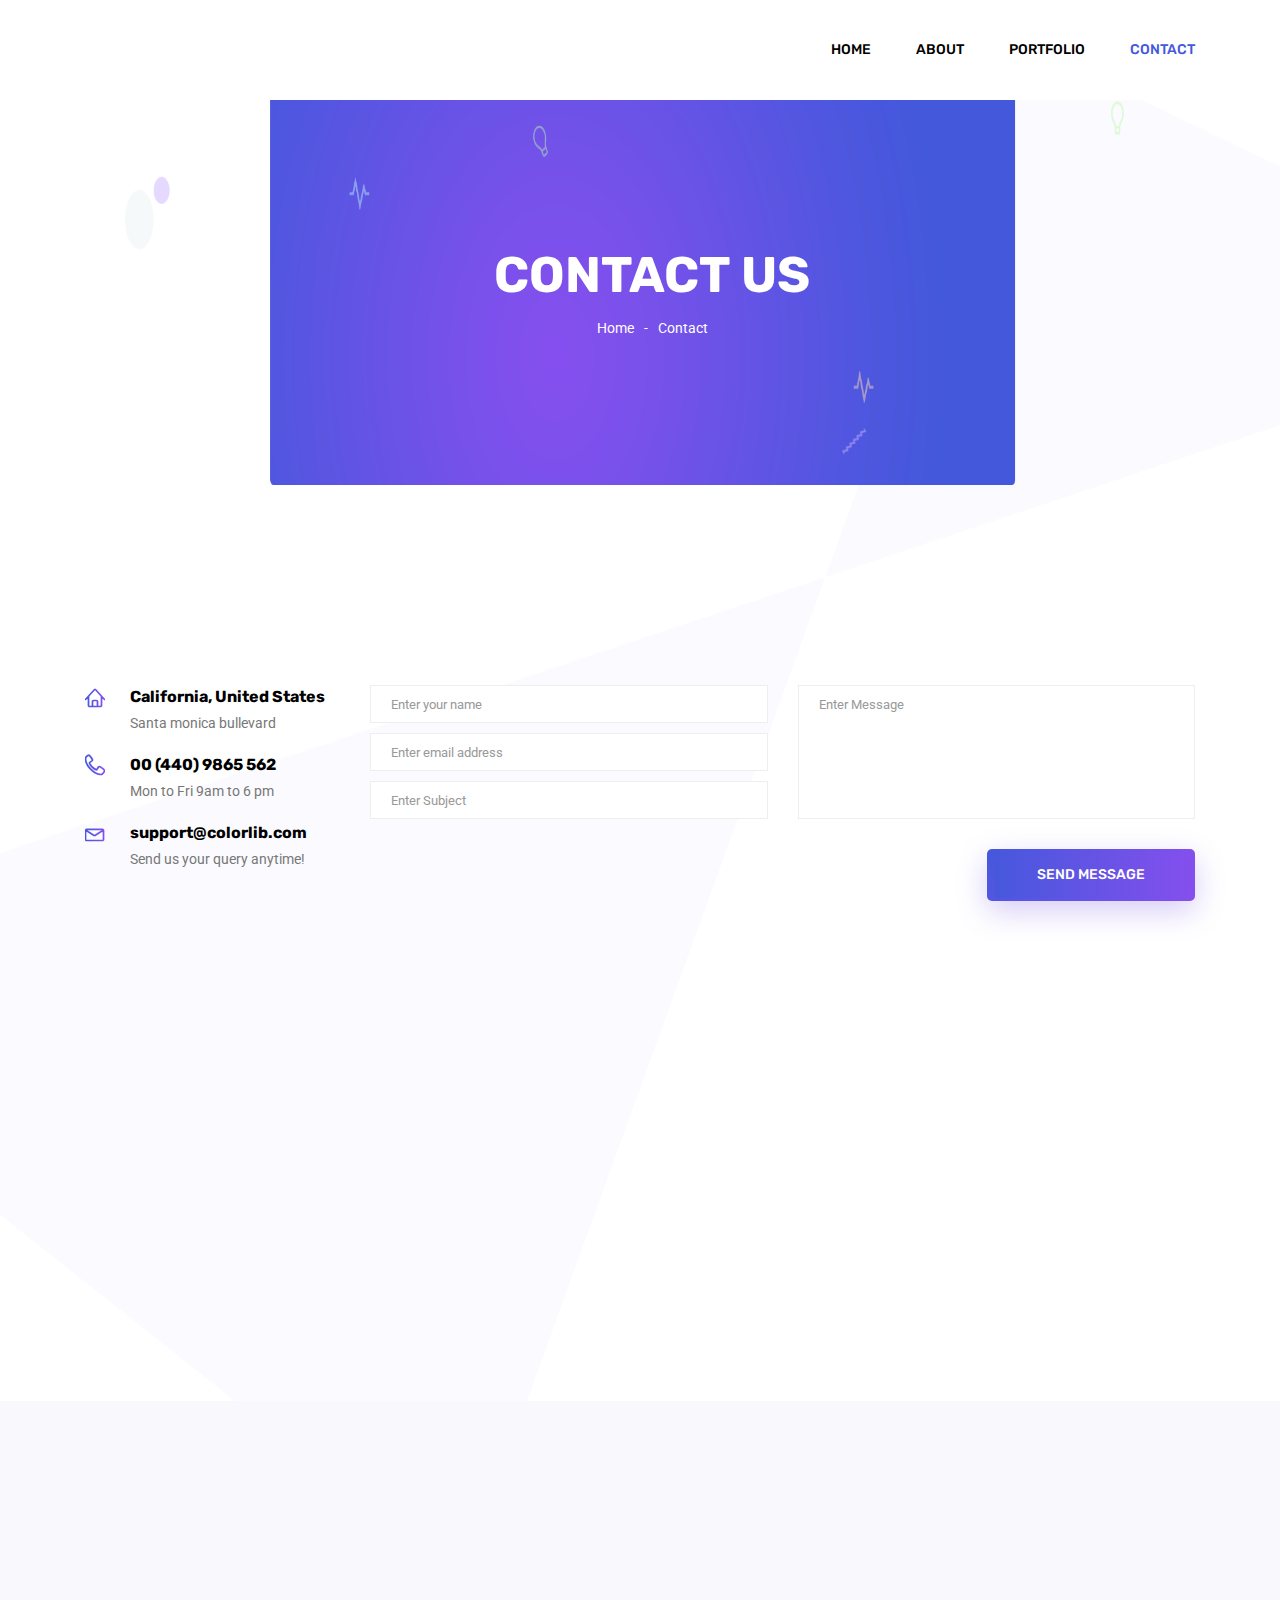
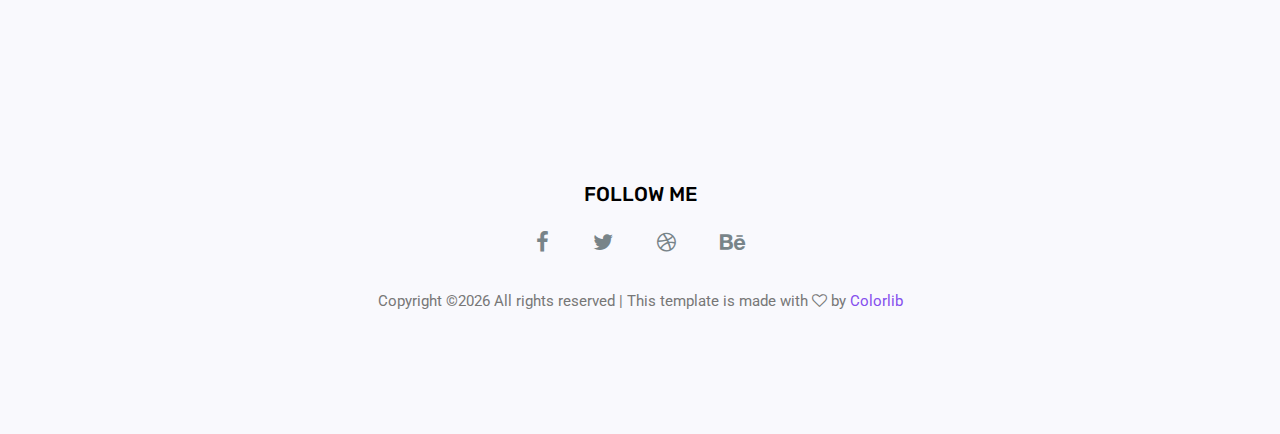
==== contact.html @ 3edf0ab4 "upgrade porto" ====
<!doctype html>
<html lang="en">

<head>
	<!-- Required meta tags -->
	<meta charset="utf-8">
	<meta name="viewport" content="width=device-width, initial-scale=1, shrink-to-fit=no">
	<link rel="icon" href="img/favicon.png" type="image/png">
	<title>Contact Us</title>
	<!-- Bootstrap CSS -->
	<link rel="stylesheet" href="css/bootstrap.css">
	<link rel="stylesheet" href="vendors/linericon/style.css">
	<link rel="stylesheet" href="css/font-awesome.min.css">
	<link rel="stylesheet" href="vendors/owl-carousel/owl.carousel.min.css">
	<link rel="stylesheet" href="css/magnific-popup.css">
	<link rel="stylesheet" href="vendors/nice-select/css/nice-select.css">
	<!-- main css -->
	<link rel="stylesheet" href="css/style.css">
</head>

<body>

	<!--================ Start Header Area =================-->
	<header class="header_area">
		<div class="main_menu">
			<nav class="navbar navbar-expand-lg navbar-light">
				<div class="container">
					<!-- Brand and toggle get grouped for better mobile display -->
					<a class="navbar-brand logo_h" href="index.html"><img src="img/logo.png" alt=""></a>
					<button class="navbar-toggler" type="button" data-toggle="collapse" data-target="#navbarSupportedContent"
					 aria-controls="navbarSupportedContent" aria-expanded="false" aria-label="Toggle navigation">
						<span class="icon-bar"></span>
						<span class="icon-bar"></span>
						<span class="icon-bar"></span>
					</button>
					<!-- Collect the nav links, forms, and other content for toggling -->
					<div class="collapse navbar-collapse offset" id="navbarSupportedContent">
						<ul class="nav navbar-nav menu_nav justify-content-end">
							<li class="nav-item"><a class="nav-link" href="index.html">Home</a></li>
							<li class="nav-item"><a class="nav-link" href="about.html">About</a></li>
							<li class="nav-item"><a class="nav-link" href="portfolio.html">Portfolio</a></li>
				
							<li class="nav-item active"><a class="nav-link" href="contact.html">Contact</a></li>
						</ul>
					</div>
				</div>
			</nav>
		</div>
	</header>
	<!--================ End Header Area =================-->

    <!--================ Start Banner Area =================-->
    <section class="banner_area">
        <div class="banner_inner d-flex align-items-center">
            <div class="container">
                <div class="banner_content text-center">
                    <h2>Contact Us</h2>
                    <div class="page_link">
                        <a href="index.html">Home</a>
                        <a href="contact.html">Contact</a>
                    </div>
                </div>
            </div>
        </div>
    </section>
    <!--================ End Banner Area =================-->
    
    <!--================Contact Area =================-->
    <section class="contact_area section_gap">
        <div class="container">
            <div class="row">
                <div class="col-lg-3">
                    <div class="contact_info">
                        <div class="info_item">
                            <i class="lnr lnr-home"></i>
                            <h6>California, United States</h6>
                            <p>Santa monica bullevard</p>
                        </div>
                        <div class="info_item">
                            <i class="lnr lnr-phone-handset"></i>
                            <h6><a href="#">00 (440) 9865 562</a></h6>
                            <p>Mon to Fri 9am to 6 pm</p>
                        </div>
                        <div class="info_item">
                            <i class="lnr lnr-envelope"></i>
                            <h6><a href="#">support@colorlib.com</a></h6>
                            <p>Send us your query anytime!</p>
                        </div>
                    </div>
                </div>
                <div class="col-lg-9">
                    <form class="row contact_form" action="contact_process.php" method="post" id="contactForm" novalidate="novalidate">
                        <div class="col-md-6">
                            <div class="form-group">
                                <input type="text" class="form-control" id="name" name="name" placeholder="Enter your name">
                            </div>
                            <div class="form-group">
                                <input type="email" class="form-control" id="email" name="email" placeholder="Enter email address">
                            </div>
                            <div class="form-group">
                                <input type="text" class="form-control" id="subject" name="subject" placeholder="Enter Subject">
                            </div>
                        </div>
                        <div class="col-md-6">
                            <div class="form-group">
                                <textarea class="form-control" name="message" id="message" rows="1" placeholder="Enter Message"></textarea>
                            </div>
                        </div>
                        <div class="col-md-12 text-right">
                            <button type="submit" value="submit" class="primary_btn">
                                <span>Send Message</span>
                            </button>
                        </div>
                    </form>
                </div>
            </div>
            <div id="mapBox" class="mapBox" 
                data-lat="40.701083" 
                data-lon="-74.1522848" 
                data-zoom="13" 
                data-info="PO Box CT16122 Collins Street West, Victoria 8007, Australia."
                data-mlat="40.701083"
                data-mlon="-74.1522848">
            </div>
        </div>
    </section>
    <!--================Contact Area =================-->
        
        <!--================Footer Area =================-->
	<footer class="footer_area">
        <div class="container">
            <div class="row justify-content-center">
                <div class="col-lg-12">
                    <div class="footer_top flex-column">
                        <div class="footer_logo">
                            <a href="#">
                                <img src="img/logo.png" alt="">
                            </a>
                            <h4>Follow Me</h4>
                        </div>
                        <div class="footer_social">
                            <a href="#"><i class="fa fa-facebook"></i></a>
                            <a href="#"><i class="fa fa-twitter"></i></a>
                            <a href="#"><i class="fa fa-dribbble"></i></a>
                            <a href="#"><i class="fa fa-behance"></i></a>
                        </div>
                    </div>
                </div>
            </div>
            <div class="row footer_bottom justify-content-center">
                <p class="col-lg-8 col-sm-12 footer-text">
                    <!-- Link back to Colorlib can't be removed. Template is licensed under CC BY 3.0. -->
Copyright &copy;<script>document.write(new Date().getFullYear());</script> All rights reserved | This template is made with <i class="fa fa-heart-o" aria-hidden="true"></i> by <a href="https://colorlib.com" target="_blank">Colorlib</a>
<!-- Link back to Colorlib can't be removed. Template is licensed under CC BY 3.0. --></p>
            </div>
        </div>
    </footer>
    <!--================End Footer Area =================-->
    
    <!-- Optional JavaScript -->
    <!-- jQuery first, then Popper.js, then Bootstrap JS -->
    <script src="js/jquery-3.2.1.min.js"></script>
    <script src="js/popper.js"></script>
    <script src="js/bootstrap.min.js"></script>
    <script src="js/stellar.js"></script>
    <script src="js/jquery.magnific-popup.min.js"></script>
    <script src="vendors/nice-select/js/jquery.nice-select.min.js"></script>
    <script src="vendors/isotope/imagesloaded.pkgd.min.js"></script>
    <script src="vendors/isotope/isotope-min.js"></script>
    <script src="vendors/owl-carousel/owl.carousel.min.js"></script>
    <script src="js/jquery.ajaxchimp.min.js"></script>
    <script src="js/mail-script.js"></script>
    <!--gmaps Js-->
    <script src="https://maps.googleapis.com/maps/api/js?key=AIzaSyCjCGmQ0Uq4exrzdcL6rvxywDDOvfAu6eE"></script>
    <script src="js/gmaps.min.js"></script>
    <script src="js/theme.js"></script>
</body>

</html>
---- vendors/linericon/style.css ----
@font-face {
	font-family: 'Linearicons-Free';
	src:url('fonts/Linearicons-Free.eot?w118d');
	src:url('fonts/Linearicons-Free.eot?#iefixw118d') format('embedded-opentype'),
		url('fonts/Linearicons-Free.woff2?w118d') format('woff2'),
		url('fonts/Linearicons-Free.woff?w118d') format('woff'),
		url('fonts/Linearicons-Free.ttf?w118d') format('truetype'),
		url('fonts/Linearicons-Free.svg?w118d#Linearicons-Free') format('svg');
	font-weight: normal;
	font-style: normal;
}

.lnr {
	font-family: 'Linearicons-Free';
	speak: none;
	font-style: normal;
	font-weight: normal;
	font-variant: normal;
	text-transform: none;
	line-height: 1;

	/* Better Font Rendering =========== */
	-webkit-font-smoothing: antialiased;
	-moz-osx-font-smoothing: grayscale;
}

.lnr-home:before {
	content: "\e800";
}
.lnr-apartment:before {
	content: "\e801";
}
.lnr-pencil:before {
	content: "\e802";
}
.lnr-magic-wand:before {
	content: "\e803";
}
.lnr-drop:before {
	content: "\e804";
}
.lnr-lighter:before {
	content: "\e805";
}
.lnr-poop:before {
	content: "\e806";
}
.lnr-sun:before {
	content: "\e807";
}
.lnr-moon:before {
	content: "\e808";
}
.lnr-cloud:before {
	content: "\e809";
}
.lnr-cloud-upload:before {
	content: "\e80a";
}
.lnr-cloud-download:before {
	content: "\e80b";
}
.lnr-cloud-sync:before {
	content: "\e80c";
}
.lnr-cloud-check:before {
	content: "\e80d";
}
.lnr-database:before {
	content: "\e80e";
}
.lnr-lock:before {
	content: "\e80f";
}
.lnr-cog:before {
	content: "\e810";
}
.lnr-trash:before {
	content: "\e811";
}
.lnr-dice:before {
	content: "\e812";
}
.lnr-heart:before {
	content: "\e813";
}
.lnr-star:before {
	content: "\e814";
}
.lnr-star-half:before {
	content: "\e815";
}
.lnr-star-empty:before {
	content: "\e816";
}
.lnr-flag:before {
	content: "\e817";
}
.lnr-envelope:before {
	content: "\e818";
}
.lnr-paperclip:before {
	content: "\e819";
}
.lnr-inbox:before {
	content: "\e81a";
}
.lnr-eye:before {
	content: "\e81b";
}
.lnr-printer:before {
	content: "\e81c";
}
.lnr-file-empty:before {
	content: "\e81d";
}
.lnr-file-add:before {
	content: "\e81e";
}
.lnr-enter:before {
	content: "\e81f";
}
.lnr-exit:before {
	content: "\e820";
}
.lnr-graduation-hat:before {
	content: "\e821";
}
.lnr-license:before {
	content: "\e822";
}
.lnr-music-note:before {
	content: "\e823";
}
.lnr-film-play:before {
	content: "\e824";
}
.lnr-camera-video:before {
	content: "\e825";
}
.lnr-camera:before {
	content: "\e826";
}
.lnr-picture:before {
	content: "\e827";
}
.lnr-book:before {
	content: "\e828";
}
.lnr-bookmark:before {
	content: "\e829";
}
.lnr-user:before {
	content: "\e82a";
}
.lnr-users:before {
	content: "\e82b";
}
.lnr-shirt:before {
	content: "\e82c";
}
.lnr-store:before {
	content: "\e82d";
}
.lnr-cart:before {
	content: "\e82e";
}
.lnr-tag:before {
	content: "\e82f";
}
.lnr-phone-handset:before {
	content: "\e830";
}
.lnr-phone:before {
	content: "\e831";
}
.lnr-pushpin:before {
	content: "\e832";
}
.lnr-map-marker:before {
	content: "\e833";
}
.lnr-map:before {
	content: "\e834";
}
.lnr-location:before {
	content: "\e835";
}
.lnr-calendar-full:before {
	content: "\e836";
}
.lnr-keyboard:before {
	content: "\e837";
}
.lnr-spell-check:before {
	content: "\e838";
}
.lnr-screen:before {
	content: "\e839";
}
.lnr-smartphone:before {
	content: "\e83a";
}
.lnr-tablet:before {
	content: "\e83b";
}
.lnr-laptop:before {
	content: "\e83c";
}
.lnr-laptop-phone:before {
	content: "\e83d";
}
.lnr-power-switch:before {
	content: "\e83e";
}
.lnr-bubble:before {
	content: "\e83f";
}
.lnr-heart-pulse:before {
	content: "\e840";
}
.lnr-construction:before {
	content: "\e841";
}
.lnr-pie-chart:before {
	content: "\e842";
}
.lnr-chart-bars:before {
	content: "\e843";
}
.lnr-gift:before {
	content: "\e844";
}
.lnr-diamond:before {
	content: "\e845";
}
.lnr-linearicons:before {
	content: "\e846";
}
.lnr-dinner:before {
	content: "\e847";
}
.lnr-coffee-cup:before {
	content: "\e848";
}
.lnr-leaf:before {
	content: "\e849";
}
.lnr-paw:before {
	content: "\e84a";
}
.lnr-rocket:before {
	content: "\e84b";
}
.lnr-briefcase:before {
	content: "\e84c";
}
.lnr-bus:before {
	content: "\e84d";
}
.lnr-car:before {
	content: "\e84e";
}
.lnr-train:before {
	content: "\e84f";
}
.lnr-bicycle:before {
	content: "\e850";
}
.lnr-wheelchair:before {
	content: "\e851";
}
.lnr-select:before {
	content: "\e852";
}
.lnr-earth:before {
	content: "\e853";
}
.lnr-smile:before {
	content: "\e854";
}
.lnr-sad:before {
	content: "\e855";
}
.lnr-neutral:before {
	content: "\e856";
}
.lnr-mustache:before {
	content: "\e857";
}
.lnr-alarm:before {
	content: "\e858";
}
.lnr-bullhorn:before {
	content: "\e859";
}
.lnr-volume-high:before {
	content: "\e85a";
}
.lnr-volume-medium:before {
	content: "\e85b";
}
.lnr-volume-low:before {
	content: "\e85c";
}
.lnr-volume:before {
	content: "\e85d";
}
.lnr-mic:before {
	content: "\e85e";
}
.lnr-hourglass:before {
	content: "\e85f";
}
.lnr-undo:before {
	content: "\e860";
}
.lnr-redo:before {
	content: "\e861";
}
.lnr-sync:before {
	content: "\e862";
}
.lnr-history:before {
	content: "\e863";
}
.lnr-clock:before {
	content: "\e864";
}
.lnr-download:before {
	content: "\e865";
}
.lnr-upload:before {
	content: "\e866";
}
.lnr-enter-down:before {
	content: "\e867";
}
.lnr-exit-up:before {
	content: "\e868";
}
.lnr-bug:before {
	content: "\e869";
}
.lnr-code:before {
	content: "\e86a";
}
.lnr-link:before {
	content: "\e86b";
}
.lnr-unlink:before {
	content: "\e86c";
}
.lnr-thumbs-up:before {
	content: "\e86d";
}
.lnr-thumbs-down:before {
	content: "\e86e";
}
.lnr-magnifier:before {
	content: "\e86f";
}
.lnr-cross:before {
	content: "\e870";
}
.lnr-menu:before {
	content: "\e871";
}
.lnr-list:before {
	content: "\e872";
}
.lnr-chevron-up:before {
	content: "\e873";
}
.lnr-chevron-down:before {
	content: "\e874";
}
.lnr-chevron-left:before {
	content: "\e875";
}
.lnr-chevron-right:before {
	content: "\e876";
}
.lnr-arrow-up:before {
	content: "\e877";
}
.lnr-arrow-down:before {
	content: "\e878";
}
.lnr-arrow-left:before {
	content: "\e879";
}
.lnr-arrow-right:before {
	content: "\e87a";
}
.lnr-move:before {
	content: "\e87b";
}
.lnr-warning:before {
	content: "\e87c";
}
.lnr-question-circle:before {
	content: "\e87d";
}
.lnr-menu-circle:before {
	content: "\e87e";
}
.lnr-checkmark-circle:before {
	content: "\e87f";
}
.lnr-cross-circle:before {
	content: "\e880";
}
.lnr-plus-circle:before {
	content: "\e881";
}
.lnr-circle-minus:before {
	content: "\e882";
}
.lnr-arrow-up-circle:before {
	content: "\e883";
}
.lnr-arrow-down-circle:before {
	content: "\e884";
}
.lnr-arrow-left-circle:before {
	content: "\e885";
}
.lnr-arrow-right-circle:before {
	content: "\e886";
}
.lnr-chevron-up-circle:before {
	content: "\e887";
}
.lnr-chevron-down-circle:before {
	content: "\e888";
}
.lnr-chevron-left-circle:before {
	content: "\e889";
}
.lnr-chevron-right-circle:before {
	content: "\e88a";
}
.lnr-crop:before {
	content: "\e88b";
}
.lnr-frame-expand:before {
	content: "\e88c";
}
.lnr-frame-contract:before {
	content: "\e88d";
}
.lnr-layers:before {
	content: "\e88e";
}
.lnr-funnel:before {
	content: "\e88f";
}
.lnr-text-format:before {
	content: "\e890";
}
.lnr-text-format-remove:before {
	content: "\e891";
}
.lnr-text-size:before {
	content: "\e892";
}
.lnr-bold:before {
	content: "\e893";
}
.lnr-italic:before {
	content: "\e894";
}
.lnr-underline:before {
	content: "\e895";
}
.lnr-strikethrough:before {
	content: "\e896";
}
.lnr-highlight:before {
	content: "\e897";
}
.lnr-text-align-left:before {
	content: "\e898";
}
.lnr-text-align-center:before {
	content: "\e899";
}
.lnr-text-align-right:before {
	content: "\e89a";
}
.lnr-text-align-justify:before {
	content: "\e89b";
}
.lnr-line-spacing:before {
	content: "\e89c";
}
.lnr-indent-increase:before {
	content: "\e89d";
}
.lnr-indent-decrease:before {
	content: "\e89e";
}
.lnr-pilcrow:before {
	content: "\e89f";
}
.lnr-direction-ltr:before {
	content: "\e8a0";
}
.lnr-direction-rtl:before {
	content: "\e8a1";
}
.lnr-page-break:before {
	content: "\e8a2";
}
.lnr-sort-alpha-asc:before {
	content: "\e8a3";
}
.lnr-sort-amount-asc:before {
	content: "\e8a4";
}
.lnr-hand:before {
	content: "\e8a5";
}
.lnr-pointer-up:before {
	content: "\e8a6";
}
.lnr-pointer-right:before {
	content: "\e8a7";
}
.lnr-pointer-down:before {
	content: "\e8a8";
}
.lnr-pointer-left:before {
	content: "\e8a9";
}
---- vendors/nice-select/css/nice-select.css ----
.nice-select {
  -webkit-tap-highlight-color: transparent;
  background-color: #fff;
  border-radius: 5px;
  border: solid 1px #e8e8e8;
  box-sizing: border-box;
  clear: both;
  cursor: pointer;
  display: block;
  float: left;
  font-family: inherit;
  font-size: 14px;
  font-weight: normal;
  height: 42px;
  line-height: 40px;
  outline: none;
  padding-left: 18px;
  padding-right: 30px;
  position: relative;
  text-align: left !important;
  -webkit-transition: all 0.2s ease-in-out;
  transition: all 0.2s ease-in-out;
  -webkit-user-select: none;
     -moz-user-select: none;
      -ms-user-select: none;
          user-select: none;
  white-space: nowrap;
  width: auto; }
  .nice-select:hover {
    border-color: #dbdbdb; }
  .nice-select:active, .nice-select.open, .nice-select:focus {
    border-color: #999; }
  .nice-select:after {
    border-bottom: 2px solid #999;
    border-right: 2px solid #999;
    content: '';
    display: block;
    height: 5px;
    margin-top: -4px;
    pointer-events: none;
    position: absolute;
    right: 12px;
    top: 50%;
    -webkit-transform-origin: 66% 66%;
        -ms-transform-origin: 66% 66%;
            transform-origin: 66% 66%;
    -webkit-transform: rotate(45deg);
        -ms-transform: rotate(45deg);
            transform: rotate(45deg);
    -webkit-transition: all 0.15s ease-in-out;
    transition: all 0.15s ease-in-out;
    width: 5px; }
  .nice-select.open:after {
    -webkit-transform: rotate(-135deg);
        -ms-transform: rotate(-135deg);
            transform: rotate(-135deg); }
  .nice-select.open .list {
    opacity: 1;
    pointer-events: auto;
    -webkit-transform: scale(1) translateY(0);
        -ms-transform: scale(1) translateY(0);
            transform: scale(1) translateY(0); }
  .nice-select.disabled {
    border-color: #ededed;
    color: #999;
    pointer-events: none; }
    .nice-select.disabled:after {
      border-color: #cccccc; }
  .nice-select.wide {
    width: 100%; }
    .nice-select.wide .list {
      left: 0 !important;
      right: 0 !important; }
  .nice-select.right {
    float: right; }
    .nice-select.right .list {
      left: auto;
      right: 0; }
  .nice-select.small {
    font-size: 12px;
    height: 36px;
    line-height: 34px; }
    .nice-select.small:after {
      height: 4px;
      width: 4px; }
    .nice-select.small .option {
      line-height: 34px;
      min-height: 34px; }
  .nice-select .list {
    background-color: #fff;
    border-radius: 5px;
    box-shadow: 0 0 0 1px rgba(68, 68, 68, 0.11);
    box-sizing: border-box;
    margin-top: 4px;
    opacity: 0;
    overflow: hidden;
    padding: 0;
    pointer-events: none;
    position: absolute;
    top: 100%;
    left: 0;
    -webkit-transform-origin: 50% 0;
        -ms-transform-origin: 50% 0;
            transform-origin: 50% 0;
    -webkit-transform: scale(0.75) translateY(-21px);
        -ms-transform: scale(0.75) translateY(-21px);
            transform: scale(0.75) translateY(-21px);
    -webkit-transition: all 0.2s cubic-bezier(0.5, 0, 0, 1.25), opacity 0.15s ease-out;
    transition: all 0.2s cubic-bezier(0.5, 0, 0, 1.25), opacity 0.15s ease-out;
    z-index: 9; }
    .nice-select .list:hover .option:not(:hover) {
      background-color: transparent !important; }
  .nice-select .option {
    cursor: pointer;
    font-weight: 400;
    line-height: 40px;
    list-style: none;
    min-height: 40px;
    outline: none;
    padding-left: 18px;
    padding-right: 29px;
    text-align: left;
    -webkit-transition: all 0.2s;
    transition: all 0.2s; }
    .nice-select .option:hover, .nice-select .option.focus, .nice-select .option.selected.focus {
      background-color: #f6f6f6; }
    .nice-select .option.selected {
      font-weight: bold; }
    .nice-select .option.disabled {
      background-color: transparent;
      color: #999;
      cursor: default; }

.no-csspointerevents .nice-select .list {
  display: none; }

.no-csspointerevents .nice-select.open .list {
  display: block; }
---- css/style.css ----
/*----------------------------------------------------
@File: Default Styles
@Author: SPONDON IT

This file contains the styling for the actual theme, this
is the file you need to edit to change the look of the
theme.
---------------------------------------------------- */
/*=====================================================================
@Template Name: HostHub Construction 
@Developed By: Naim Lasker
Author E-mail: naimlasker@gmail.com

=====================================================================*/
/*----------------------------------------------------*/
/*font Variables*/
/*Color Variables*/
/*=================== fonts ====================*/
@import url("https://fonts.googleapis.com/css?family=Roboto:400,500|Rubik:500,700");
/*---------------------------------------------------- */
/*----------------------------------------------------*/
/* Medium Layout: 1280px */
/* Tablet Layout: 768px */
/* Mobile Layout: 320px */
/* Wide Mobile Layout: 480px */
/*---------------------------------------------------- */
/*----------------------------------------------------*/
body {
  line-height: 26px;
  font-size: 15px;
  font-family: "Roboto", sans-serif;
  font-weight: 400;
  color: #777777;
  background: url(../img/body-bg.png) no-repeat center; }

h1,
h2,
h3,
h4,
h5,
h6 {
  font-family: "Rubik", sans-serif;
  font-weight: 500;
  color: #000000; }

.list {
  list-style: none;
  margin: 0px;
  padding: 0px; }

a {
  text-decoration: none;
  transition: all 0.3s ease-in-out; }
  a:hover, a:focus {
    text-decoration: none;
    outline: none; }

button:focus {
  outline: none;
  box-shadow: none; }

.mt-25 {
  margin-top: 25px; }

.p0 {
  padding-left: 0px;
  padding-right: 0px; }

.white_bg {
  background: #fff !important; }

.mb-50 {
  margin-bottom: 50px; }

.ml-15 {
  margin-left: 15px; }

.ml-20 {
  margin-left: 20px; }

.mt-50 {
  margin-top: 50px; }

/*---------------------------------------------------- */
/*----------------------------------------------------*/
.section_gap {
  padding: 200px 0; }
  @media (max-width: 1199px) {
    .section_gap {
      padding: 80px 0; } }

.section_gap_top {
  padding-top: 200px; }
  @media (max-width: 1199px) {
    .section_gap_top {
      padding-top: 80px; } }

.section_gap_bottom {
  padding-bottom: 200px; }
  @media (max-width: 1199px) {
    .section_gap_bottom {
      padding-bottom: 80px; } }

/* Main Title Area css
============================================================================================ */
.main_title {
  text-align: center;
  margin-bottom: 100px; }
  @media (max-width: 1199px) {
    .main_title {
      margin-bottom: 50px; } }
  .main_title h2 {
    font-size: 36px;
    font-weight: 700;
    margin-bottom: 15px;
    line-height: 50px;
    text-transform: uppercase; }
    @media (max-width: 991px) {
      .main_title h2 br {
        display: none; } }
    @media (max-width: 767px) {
      .main_title h2 {
        font-size: 30px;
        line-height: 34px; } }
  .main_title p {
    margin-bottom: 0px; }
    @media (max-width: 991px) {
      .main_title p br {
        display: none; } }
  .main_title.white h2 {
    color: #fff; }
  .main_title.white p {
    color: #fff;
    opacity: .6; }

/* End Main Title Area css
============================================================================================ */
/* Start Gradient Area css
============================================================================================ */
.gradient-bg, .header_area .navbar .nav .nav-item.submenu ul .nav-item:hover .nav-link, .blog_right_sidebar .widget_title, .blog_right_sidebar .newsletter_widget .bbtns, .blog_right_sidebar .tag_cloud_widget ul li a:hover, .blog-pagination .page-item.active .page-link, .blog-pagination .page-link:hover, .comments-area .btn-reply:hover {
  background: -webkit-linear-gradient(90deg, #4458dc 0%, #854fee 100%);
  background: -moz-linear-gradient(90deg, #4458dc 0%, #854fee 100%);
  background: -o-linear-gradient(90deg, #4458dc 0%, #854fee 100%);
  background: linear-gradient(90deg, #4458dc 0%, #854fee 100%); }

.border-gradient {
  border-image: -webkit-linear-gradient(90deg, #4458dc 0%, #854fee 100%);
  border-image: -moz-linear-gradient(90deg, #4458dc 0%, #854fee 100%);
  border-image: -o-linear-gradient(90deg, #4458dc 0%, #854fee 100%);
  border-image: linear-gradient(90deg, #4458dc 0%, #854fee 100%); }

.gradient-bg2 {
  background: -webkit-linear-gradient(90deg, #4458dc 0%, #854fee 100%);
  background: -moz-linear-gradient(90deg, #4458dc 0%, #854fee 100%);
  background: -o-linear-gradient(90deg, #4458dc 0%, #854fee 100%);
  background: linear-gradient(90deg, #4458dc 0%, #854fee 100%); }

.gradient-color, .contact_info .info_item i {
  background: -webkit-linear-gradient(90deg, #4458dc 0%, #854fee 100%);
  background: -moz-linear-gradient(90deg, #4458dc 0%, #854fee 100%);
  background: -o-linear-gradient(90deg, #4458dc 0%, #854fee 100%);
  background: linear-gradient(90deg, #4458dc 0%, #854fee 100%);
  -webkit-background-clip: text;
  -webkit-text-fill-color: transparent; }

/* End Gradient Area css
============================================================================================ */
.primary_btn {
  display: inline-block;
  color: #fff;
  letter-spacing: 0px;
  font-family: "Rubik", sans-serif;
  font-weight: 500;
  font-size: 14px;
  line-height: 46px;
  outline: none !important;
  text-align: center;
  cursor: pointer;
  text-transform: uppercase;
  border-radius: 5px;
  background-origin: border-box;
  background-clip: content-box, border-box;
  background-image: linear-gradient(to right, #4458dc 0%, #854fee 100%), radial-gradient(circle at top left, #4458dc, #854fee);
  border: double 2px transparent;
  box-shadow: 0px 10px 30px rgba(118, 85, 225, 0.3); }
  .primary_btn span {
    padding: 0 42px; }
  .primary_btn.tr-bg {
    background-image: linear-gradient(#ffffff, #ffffff), radial-gradient(circle at top left, #4458dc, #854fee);
    border: 2px solid transparent;
    color: #222222;
    box-shadow: none; }
    .primary_btn.tr-bg:hover {
      background-image: linear-gradient(to right, #4458dc 0%, #854fee 100%), radial-gradient(circle at top left, #4458dc, #854fee);
      border: double 2px transparent;
      color: #ffffff;
      box-shadow: 0px 10px 30px rgba(118, 85, 225, 0.3); }
  .primary_btn:hover {
    background-image: linear-gradient(#ffffff, #ffffff), radial-gradient(circle at top left, #4458dc, #854fee);
    border: 2px solid #854fee;
    color: #222222;
    box-shadow: none;
    background-clip: border-box; }

.overlay {
  position: absolute;
  left: 0;
  top: 0;
  height: 100%;
  width: 100%; }

/*---------------------------------------------------- */
/*----------------------------------------------------*/
.header_area {
  position: absolute;
  width: 100%;
  z-index: 9999;
  background: #ffffff; }
  .header_area .menu_nav {
    width: 100%; }
  .header_area .navbar {
    background: transparent;
    padding: 0px;
    border: 0px;
    border-radius: 0px;
    width: 100%; }
    .header_area .navbar .nav .nav-item {
      margin-right: 45px; }
      .header_area .navbar .nav .nav-item .nav-link {
        font: 500 14px/100px "Rubik", sans-serif;
        text-transform: uppercase;
        color: #000000;
        padding: 0px;
        display: inline-block; }
        .header_area .navbar .nav .nav-item .nav-link:after {
          display: none; }
      .header_area .navbar .nav .nav-item:hover .nav-link, .header_area .navbar .nav .nav-item.active .nav-link {
        color: #4458dc; }
      .header_area .navbar .nav .nav-item.submenu {
        position: relative; }
        .header_area .navbar .nav .nav-item.submenu ul {
          border: none;
          padding: 0px;
          border-radius: 0px;
          box-shadow: none;
          margin: 0px;
          background: #fff; }
          @media (min-width: 992px) {
            .header_area .navbar .nav .nav-item.submenu ul {
              position: absolute;
              top: 120%;
              left: 0px;
              min-width: 200px;
              text-align: left;
              opacity: 0;
              transition: all 300ms ease-in;
              visibility: hidden;
              display: block;
              border: none;
              padding: 0px;
              border-radius: 0px;
              box-shadow: 0px 10px 30px 0px rgba(0, 0, 0, 0.1); } }
          .header_area .navbar .nav .nav-item.submenu ul:before {
            content: "";
            width: 0;
            height: 0;
            border-style: solid;
            border-width: 10px 10px 0 10px;
            border-color: #eeeeee transparent transparent transparent;
            position: absolute;
            right: 24px;
            top: 45px;
            z-index: 3;
            opacity: 0;
            transition: all 400ms linear; }
          .header_area .navbar .nav .nav-item.submenu ul .nav-item {
            display: block;
            float: none;
            margin-right: 0px;
            border-bottom: 1px solid #ededed;
            margin-left: 0px;
            transition: all 0.4s linear; }
            .header_area .navbar .nav .nav-item.submenu ul .nav-item .nav-link {
              line-height: 45px;
              color: #000000;
              padding: 0px 30px;
              transition: all 150ms linear;
              display: block;
              text-transform: capitalize;
              margin-right: 0px; }
            .header_area .navbar .nav .nav-item.submenu ul .nav-item:last-child {
              border-bottom: none; }
            .header_area .navbar .nav .nav-item.submenu ul .nav-item:hover .nav-link {
              color: #fff; }
        @media (min-width: 992px) {
          .header_area .navbar .nav .nav-item.submenu:hover ul {
            visibility: visible;
            opacity: 1;
            top: 100%; } }
        .header_area .navbar .nav .nav-item.submenu:hover ul .nav-item {
          margin-top: 0px; }
      .header_area .navbar .nav .nav-item:last-child {
        margin-right: 0px; }
  .header_area.navbar_fixed .main_menu {
    position: fixed;
    width: 100%;
    top: -70px;
    left: 0;
    right: 0;
    background: #ffffff;
    transform: translateY(70px);
    transition: transform 500ms ease, background 500ms ease;
    -webkit-transition: transform 500ms ease, background 500ms ease;
    box-shadow: 0px 3px 16px 0px rgba(0, 0, 0, 0.1); }
    .header_area.navbar_fixed .main_menu .navbar .nav .nav-item .nav-link {
      line-height: 70px; }
  @media (min-width: 992px) {
    .header_area.white_menu .navbar .navbar-brand img {
      display: none; }
      .header_area.white_menu .navbar .navbar-brand img + img {
        display: inline-block; } }
  @media (max-width: 991px) {
    .header_area.white_menu .navbar .navbar-brand img {
      display: inline-block; }
      .header_area.white_menu .navbar .navbar-brand img + img {
        display: none; } }
  .header_area.white_menu .navbar .nav .nav-item .nav-link {
    color: #fff; }
  .header_area.white_menu.navbar_fixed .main_menu .navbar .navbar-brand img {
    display: inline-block; }
    .header_area.white_menu.navbar_fixed .main_menu .navbar .navbar-brand img + img {
      display: none; }
  .header_area.white_menu.navbar_fixed .main_menu .navbar .nav .nav-item .nav-link {
    line-height: 70px;
    color: #000000; }

.owl-carousel.off {
  display: -ms-flexbox;
  display: flex; }

/*---------------------------------------------------- */
/*----------------------------------------------------*/
/* Home Banner Area css
============================================================================================ */
.home_banner_area {
  z-index: 1;
  background: url(../img/banner/home-banner.png) no-repeat top center;
  background-position: center;
  background-size: cover; }
  .home_banner_area .banner_inner {
    width: 100%; }
    .home_banner_area .banner_inner .home_right_img {
      padding-top: 197px; }
      @media (max-width: 1480px) {
        .home_banner_area .banner_inner .home_right_img img {
          max-width: 100%;
          height: auto; } }
      @media (max-width: 991px) {
        .home_banner_area .banner_inner .home_right_img {
          display: none; } }
    .home_banner_area .banner_inner .col-lg-7 {
      vertical-align: middle;
      align-self: center; }
    .home_banner_area .banner_inner .banner_content {
      text-align: left; }
      @media (max-width: 991px) {
        .home_banner_area .banner_inner .banner_content {
          margin-top: 150px; } }
      .home_banner_area .banner_inner .banner_content h3 {
        font-size: 40px;
        margin-bottom: 20px;
        position: relative; }
        .home_banner_area .banner_inner .banner_content h3:after {
          content: '';
          width: 410px;
          height: 2px;
          position: absolute;
          top: 50%;
          left: 23%;
          background: #000000; }
          @media (max-width: 575px) {
            .home_banner_area .banner_inner .banner_content h3:after {
              display: none; } }
      .home_banner_area .banner_inner .banner_content h1 {
        margin-top: 20px;
        font-size: 70px;
        line-height: 60px;
        margin-bottom: 25px; }
        @media (max-width: 1024px) {
          .home_banner_area .banner_inner .banner_content h1 {
            font-size: 60px; } }
        @media (max-width: 767px) {
          .home_banner_area .banner_inner .banner_content h1 {
            font-size: 50px; } }
      .home_banner_area .banner_inner .banner_content h5 {
        font-size: 24px;
        margin-bottom: 35px; }
      .home_banner_area .banner_inner .banner_content .primary_btn {
        margin-right: 20px; }

.banner_area {
  position: relative;
  z-index: 1;
  min-height: 485px; }
  @media (max-width: 1199px) {
    .banner_area {
      min-height: 350px; } }
  .banner_area .banner_inner {
    position: relative;
    overflow: hidden;
    width: 100%;
    min-height: 485px;
    background: url(../img/banner/common-banner.png) no-repeat right bottom;
    background-size: 90% 85%;
    width: 98%;
    z-index: 1; }
    @media (max-width: 1199px) {
      .banner_area .banner_inner {
        min-height: 350px; } }
    @media (max-width: 991px) {
      .banner_area .banner_inner {
        background: #854fee;
        width: 100%; } }
    .banner_area .banner_inner .banner_content {
      margin-left: 50px;
      margin-top: 100px; }
      @media (max-width: 991px) {
        .banner_area .banner_inner .banner_content {
          margin-left: 0px;
          margin-top: 50px; } }
      .banner_area .banner_inner .banner_content h2 {
        color: #fff;
        font-size: 50px;
        font-family: "Rubik", sans-serif;
        margin-bottom: 10px;
        text-transform: uppercase;
        font-weight: 700; }
        @media (max-width: 991px) {
          .banner_area .banner_inner .banner_content h2 {
            font-size: 30px; } }
      .banner_area .banner_inner .banner_content .page_link a {
        font-size: 14px;
        color: #fff;
        font-family: "Roboto", sans-serif;
        margin-right: 20px;
        position: relative; }
        .banner_area .banner_inner .banner_content .page_link a:before {
          content: "-";
          position: absolute;
          right: -14px;
          top: 50%;
          -webkit-transform: translateY(-50%);
          -moz-transform: translateY(-50%);
          -ms-transform: translateY(-50%);
          -o-transform: translateY(-50%);
          transform: translateY(-50%); }
        .banner_area .banner_inner .banner_content .page_link a:last-child {
          margin-right: 0px; }
          .banner_area .banner_inner .banner_content .page_link a:last-child:before {
            display: none; }

/* End Home Banner Area css
============================================================================================ */
/*---------------------------------------------------- */
/*----------------------------------------------------*/
/* Latest Blog Area css
============================================================================================ */
/* End Latest Blog Area css
============================================================================================ */
.blog_btn {
  border: 1px solid #eeeeee;
  background: #f9f9ff;
  padding: 0px 32px;
  font-size: 13px;
  font-weight: 500;
  font-family: "Roboto", sans-serif;
  color: #000000;
  line-height: 34px;
  display: inline-block; }
  .blog_btn:hover {
    background: #4458dc;
    border-color: #4458dc;
    color: #fff; }

.white_bg_btn {
  background: #fff;
  display: inline-block;
  color: #000000;
  line-height: 40px;
  padding: 0px 28px;
  font-size: 14px;
  font-family: "Roboto", sans-serif;
  font-weight: 500;
  text-transform: uppercase;
  -webkit-transition: all 0.4s ease 0s;
  -moz-transition: all 0.4s ease 0s;
  -o-transition: all 0.4s ease 0s;
  transition: all 0.4s ease 0s;
  border: none; }
  .white_bg_btn:hover {
    background: #4458dc;
    color: #fff; }

/* Causes Area css
============================================================================================ */
.causes_slider .owl-dots {
  text-align: center;
  margin-top: 80px; }
  .causes_slider .owl-dots .owl-dot {
    height: 14px;
    width: 14px;
    background: #eeeeee;
    display: inline-block;
    margin-right: 7px; }
    .causes_slider .owl-dots .owl-dot:last-child {
      margin-right: 0px; }
    .causes_slider .owl-dots .owl-dot.active {
      background: #4458dc; }

.causes_item {
  background: #fff; }
  .causes_item .causes_img {
    position: relative; }
    .causes_item .causes_img .c_parcent {
      position: absolute;
      bottom: 0px;
      width: 100%;
      left: 0px;
      height: 3px;
      background: rgba(255, 255, 255, 0.5); }
      .causes_item .causes_img .c_parcent span {
        width: 70%;
        height: 3px;
        background: #4458dc;
        position: absolute;
        left: 0px;
        bottom: 0px; }
        .causes_item .causes_img .c_parcent span:before {
          content: "75%";
          position: absolute;
          right: -10px;
          bottom: 0px;
          background: #4458dc;
          color: #fff;
          padding: 0px 5px; }
  .causes_item .causes_text {
    padding: 30px 35px 40px 30px; }
    .causes_item .causes_text h4 {
      color: #000000;
      font-family: "Roboto", sans-serif;
      font-size: 18px;
      font-weight: 600;
      margin-bottom: 15px;
      cursor: pointer; }
      .causes_item .causes_text h4:hover {
        color: #4458dc; }
    .causes_item .causes_text p {
      font-size: 14px;
      line-height: 24px;
      color: #777777;
      font-weight: 300;
      margin-bottom: 0px; }
  .causes_item .causes_bottom a {
    width: 50%;
    border: 1px solid #4458dc;
    text-align: center;
    float: left;
    line-height: 50px;
    background: #4458dc;
    color: #fff;
    font-family: "Roboto", sans-serif;
    font-size: 14px;
    font-weight: 500; }
    .causes_item .causes_bottom a + a {
      border-color: #eeeeee;
      background: #fff;
      font-size: 14px;
      color: #000000; }

/* End Causes Area css
============================================================================================ */
/*================= latest_blog_area css =============*/
.single-recent-blog-post {
  margin-bottom: 30px; }
  .single-recent-blog-post .thumb {
    overflow: hidden; }
    .single-recent-blog-post .thumb img {
      transition: all 0.7s linear; }
  .single-recent-blog-post .details {
    padding-top: 30px; }
    .single-recent-blog-post .details .sec_h4 {
      line-height: 24px;
      padding: 10px 0px 13px;
      transition: all 0.3s linear; }
      .single-recent-blog-post .details .sec_h4:hover {
        color: #777777; }
  .single-recent-blog-post .date {
    font-size: 14px;
    line-height: 24px;
    font-weight: 400; }
  .single-recent-blog-post:hover img {
    transform: scale(1.23) rotate(10deg); }

.tags .tag_btn {
  font-size: 12px;
  font-weight: 500;
  line-height: 20px;
  border: 1px solid #eeeeee;
  display: inline-block;
  padding: 1px 18px;
  text-align: center;
  color: #000000; }
  .tags .tag_btn:before {
    background: #4458dc; }
  .tags .tag_btn + .tag_btn {
    margin-left: 2px; }

/*========= blog_categorie_area css ===========*/
.blog_categorie_area {
  padding-bottom: 80px; }

.categories_post {
  position: relative;
  text-align: center;
  cursor: pointer; }
  .categories_post img {
    max-width: 100%; }
  .categories_post .categories_details {
    position: absolute;
    top: 20px;
    left: 20px;
    right: 20px;
    bottom: 20px;
    background: rgba(34, 34, 34, 0.8);
    color: #fff;
    transition: all 0.3s linear;
    display: flex;
    align-items: center;
    justify-content: center; }
    .categories_post .categories_details h5 {
      margin-bottom: 0px;
      font-size: 18px;
      line-height: 26px;
      text-transform: uppercase;
      color: #fff;
      position: relative; }
    .categories_post .categories_details p {
      font-weight: 300;
      font-size: 14px;
      line-height: 26px;
      margin-bottom: 0px;
      -webkit-transition: all 0.4s ease 0s;
      -moz-transition: all 0.4s ease 0s;
      -o-transition: all 0.4s ease 0s;
      transition: all 0.4s ease 0s; }
    .categories_post .categories_details .border_line {
      margin: 10px 0px;
      background: #fff;
      width: 100%;
      height: 1px; }
  .categories_post:hover .categories_details {
    background: rgba(68, 88, 220, 0.85); }

/*============ blog_left_sidebar css ==============*/
.blog_item {
  margin-bottom: 40px; }

.blog_info {
  padding-top: 30px; }
  .blog_info .post_tag {
    padding-bottom: 20px; }
    .blog_info .post_tag a {
      font: 300 14px/21px "Roboto", sans-serif;
      color: #000000; }
      .blog_info .post_tag a:hover {
        color: #777777; }
      .blog_info .post_tag a.active {
        color: #4458dc; }
  .blog_info .blog_meta li a {
    font: 300 14px/20px "Roboto", sans-serif;
    color: #777777;
    vertical-align: middle;
    padding-bottom: 12px;
    display: inline-block; }
    .blog_info .blog_meta li a i {
      color: #000000;
      font-size: 16px;
      font-weight: 600;
      padding-left: 15px;
      line-height: 20px;
      vertical-align: middle; }
    .blog_info .blog_meta li a:hover {
      color: #4458dc; }

.blog_post img {
  max-width: 100%; }
.blog_post .primary_btn {
  line-height: 38px; }

.blog_details {
  padding-top: 20px; }
  .blog_details h2 {
    font-size: 24px;
    line-height: 36px;
    color: #000000;
    font-weight: 600;
    transition: all 0.3s linear; }
    .blog_details h2:hover {
      color: #4458dc; }
  .blog_details p {
    margin-bottom: 26px; }

.view_btn {
  font-size: 14px;
  line-height: 36px;
  display: inline-block;
  color: #000000;
  font-weight: 500;
  padding: 0px 30px;
  background: #fff; }

.blog_right_sidebar {
  border: 1px solid #eeeeee;
  background: #fafaff;
  padding: 30px; }
  .blog_right_sidebar .widget_title {
    font-size: 18px;
    line-height: 25px;
    text-align: center;
    color: #fff;
    padding: 8px 0px;
    margin-bottom: 30px; }
  .blog_right_sidebar .search_widget .input-group .form-control {
    position: relative;
    font-size: 14px;
    line-height: 29px;
    width: 100%;
    font-weight: 300;
    color: #777777;
    padding-left: 20px;
    border-radius: 45px;
    z-index: 0;
    border: double 2px transparent;
    background-image: linear-gradient(white, white), radial-gradient(circle at top left, #4458dc, #854fee);
    background-image: -webkit-linear-gradient(white, white), -webkit-radial-gradient(circle at top left, #4458dc, #854fee);
    background-image: -moz-linear-gradient(white, white), -moz-radial-gradient(circle at top left, #4458dc, #854fee);
    background-image: -ms-linear-gradient(white, white), -ms-radial-gradient(circle at top left, #4458dc, #854fee);
    background-image: -o-linear-gradient(white, white), -o-radial-gradient(circle at top left, #4458dc, #854fee);
    background-origin: border-box;
    background-clip: content-box, border-box;
    padding: 0;
    text-indent: 20px; }
    .blog_right_sidebar .search_widget .input-group .form-control.placeholder {
      color: #777777;
      text-transform: uppercase;
      font-size: 12px; }
    .blog_right_sidebar .search_widget .input-group .form-control:-moz-placeholder {
      color: #777777;
      text-transform: uppercase;
      font-size: 12px; }
    .blog_right_sidebar .search_widget .input-group .form-control::-moz-placeholder {
      color: #777777;
      text-transform: uppercase;
      font-size: 12px; }
    .blog_right_sidebar .search_widget .input-group .form-control::-webkit-input-placeholder {
      color: #777777;
      text-transform: uppercase;
      font-size: 12px; }
    .blog_right_sidebar .search_widget .input-group .form-control:focus {
      box-shadow: none; }
  .blog_right_sidebar .search_widget .input-group .btn-default {
    position: absolute;
    right: 20px;
    background: transparent;
    border: 0px;
    box-shadow: none;
    font-size: 14px;
    color: #000000;
    font-weight: 600;
    padding: 0px;
    top: 50%;
    -webkit-transform: translateY(-50%);
    -moz-transform: translateY(-50%);
    -ms-transform: translateY(-50%);
    -o-transform: translateY(-50%);
    transform: translateY(-50%);
    z-index: 1; }
  .blog_right_sidebar .author_widget {
    text-align: center; }
    .blog_right_sidebar .author_widget h4 {
      font-size: 18px;
      line-height: 20px;
      color: #000000;
      margin-bottom: 5px;
      margin-top: 30px; }
    .blog_right_sidebar .author_widget p {
      margin-bottom: 0px; }
    .blog_right_sidebar .author_widget .social_icon {
      padding: 7px 0px 15px; }
      .blog_right_sidebar .author_widget .social_icon a {
        font-size: 14px;
        color: #000000;
        transition: all 0.2s linear; }
        .blog_right_sidebar .author_widget .social_icon a + a {
          margin-left: 20px; }
        .blog_right_sidebar .author_widget .social_icon a:hover {
          color: #4458dc; }
  .blog_right_sidebar .popular_post_widget .post_item .media-body {
    justify-content: center;
    align-self: center;
    padding-left: 20px; }
    .blog_right_sidebar .popular_post_widget .post_item .media-body h3 {
      font-size: 14px;
      line-height: 20px;
      color: #000000;
      margin-bottom: 4px;
      transition: all 0.3s linear; }
      .blog_right_sidebar .popular_post_widget .post_item .media-body h3:hover {
        color: #4458dc; }
    .blog_right_sidebar .popular_post_widget .post_item .media-body p {
      font-size: 12px;
      line-height: 21px;
      margin-bottom: 0px; }
  .blog_right_sidebar .popular_post_widget .post_item + .post_item {
    margin-top: 20px; }
  .blog_right_sidebar .post_category_widget .cat-list li {
    border-bottom: 2px dotted #eee;
    transition: all 0.3s ease 0s;
    padding-bottom: 12px; }
    .blog_right_sidebar .post_category_widget .cat-list li a {
      font-size: 14px;
      line-height: 20px;
      color: #777; }
      .blog_right_sidebar .post_category_widget .cat-list li a p {
        margin-bottom: 0px; }
    .blog_right_sidebar .post_category_widget .cat-list li + li {
      padding-top: 15px; }
    .blog_right_sidebar .post_category_widget .cat-list li:hover a {
      color: #4458dc; }
    .blog_right_sidebar .post_category_widget .cat-list li:hover {
      border-color: #4458dc; }
  .blog_right_sidebar .newsletter_widget {
    text-align: center; }
    .blog_right_sidebar .newsletter_widget .form-group {
      margin-bottom: 8px; }
    .blog_right_sidebar .newsletter_widget .input-group-prepend {
      margin-right: -1px; }
    .blog_right_sidebar .newsletter_widget .input-group-text {
      background: #fff;
      border-radius: 0px;
      vertical-align: top;
      font-size: 12px;
      line-height: 36px;
      padding: 0px 0px 0px 15px;
      border: 1px solid #eeeeee;
      border-right: 0px; }
    .blog_right_sidebar .newsletter_widget .form-control {
      font-size: 12px;
      line-height: 24px;
      color: #cccccc;
      border: 1px solid #eeeeee;
      border-left: 0px;
      border-radius: 0px; }
      .blog_right_sidebar .newsletter_widget .form-control.placeholder {
        color: #cccccc; }
      .blog_right_sidebar .newsletter_widget .form-control:-moz-placeholder {
        color: #cccccc; }
      .blog_right_sidebar .newsletter_widget .form-control::-moz-placeholder {
        color: #cccccc; }
      .blog_right_sidebar .newsletter_widget .form-control::-webkit-input-placeholder {
        color: #cccccc; }
      .blog_right_sidebar .newsletter_widget .form-control:focus {
        outline: none;
        box-shadow: none; }
    .blog_right_sidebar .newsletter_widget .bbtns {
      color: #fff;
      font-size: 12px;
      line-height: 38px;
      display: inline-block;
      font-weight: 500;
      padding: 0px 24px 0px 24px;
      border-radius: 0; }
    .blog_right_sidebar .newsletter_widget .text-bottom {
      font-size: 12px; }
  .blog_right_sidebar .tag_cloud_widget ul li {
    display: inline-block; }
    .blog_right_sidebar .tag_cloud_widget ul li a {
      display: inline-block;
      border: 1px solid #eee;
      background: #fff;
      padding: 0px 13px;
      margin-bottom: 8px;
      transition: all 0.3s ease 0s;
      color: #000000;
      font-size: 12px; }
      .blog_right_sidebar .tag_cloud_widget ul li a:hover {
        color: #fff; }
  .blog_right_sidebar .br {
    width: 100%;
    height: 1px;
    background: #eeeeee;
    margin: 30px 0px; }

.blog-pagination {
  padding-top: 25px;
  padding-bottom: 95px; }
  .blog-pagination .page-link {
    border-radius: 0; }
  .blog-pagination .page-item {
    border: none; }

.page-link {
  background: transparent;
  font-weight: 400; }

.blog-pagination .page-item.active .page-link {
  border-color: transparent;
  color: #fff; }

.blog-pagination .page-link {
  position: relative;
  display: block;
  padding: 0.5rem 0.75rem;
  margin-left: -1px;
  line-height: 1.25;
  color: #8a8a8a;
  border: none; }

.blog-pagination .page-link .lnr {
  font-weight: 600; }

.blog-pagination .page-item:last-child .page-link,
.blog-pagination .page-item:first-child .page-link {
  border-radius: 0; }

.blog-pagination .page-link:hover {
  color: #fff;
  text-decoration: none;
  border-color: #eee; }

/*============ Start Blog Single Styles  =============*/
.single-post-area .social-links {
  padding-top: 10px; }
  .single-post-area .social-links li {
    display: inline-block;
    margin-bottom: 10px; }
    .single-post-area .social-links li a {
      color: #cccccc;
      padding: 7px;
      font-size: 14px;
      transition: all 0.2s linear; }
      .single-post-area .social-links li a:hover {
        color: #4458dc; }
.single-post-area .blog_details {
  padding-top: 26px; }
  .single-post-area .blog_details p {
    margin-bottom: 10px; }
.single-post-area .quotes {
  margin-top: 20px;
  margin-bottom: 30px;
  padding: 24px 35px 24px 30px;
  background-color: white;
  box-shadow: -20.84px 21.58px 30px 0px rgba(176, 176, 176, 0.1);
  font-size: 14px;
  line-height: 24px;
  color: #777;
  font-style: italic; }
.single-post-area .arrow {
  position: absolute; }
  .single-post-area .arrow .lnr {
    font-size: 20px;
    font-weight: 600; }
.single-post-area .thumb .overlay-bg {
  background: rgba(0, 0, 0, 0.8); }
.single-post-area .navigation-area {
  border-top: 1px solid #eee;
  padding-top: 30px;
  margin-top: 60px; }
  .single-post-area .navigation-area p {
    margin-bottom: 0px; }
  .single-post-area .navigation-area h4 {
    font-size: 18px;
    line-height: 25px;
    color: #000000; }
  .single-post-area .navigation-area .nav-left {
    text-align: left; }
    .single-post-area .navigation-area .nav-left .thumb {
      margin-right: 20px;
      background: #000; }
      .single-post-area .navigation-area .nav-left .thumb img {
        -webkit-transition: all 0.4s ease 0s;
        -moz-transition: all 0.4s ease 0s;
        -o-transition: all 0.4s ease 0s;
        transition: all 0.4s ease 0s; }
    .single-post-area .navigation-area .nav-left .lnr {
      margin-left: 20px;
      opacity: 0;
      -webkit-transition: all 0.4s ease 0s;
      -moz-transition: all 0.4s ease 0s;
      -o-transition: all 0.4s ease 0s;
      transition: all 0.4s ease 0s; }
    .single-post-area .navigation-area .nav-left:hover .lnr {
      opacity: 1; }
    .single-post-area .navigation-area .nav-left:hover .thumb img {
      opacity: .5; }
    @media (max-width: 767px) {
      .single-post-area .navigation-area .nav-left {
        margin-bottom: 30px; } }
  .single-post-area .navigation-area .nav-right {
    text-align: right; }
    .single-post-area .navigation-area .nav-right .thumb {
      margin-left: 20px;
      background: #000; }
      .single-post-area .navigation-area .nav-right .thumb img {
        -webkit-transition: all 0.4s ease 0s;
        -moz-transition: all 0.4s ease 0s;
        -o-transition: all 0.4s ease 0s;
        transition: all 0.4s ease 0s; }
    .single-post-area .navigation-area .nav-right .lnr {
      margin-right: 20px;
      opacity: 0;
      -webkit-transition: all 0.4s ease 0s;
      -moz-transition: all 0.4s ease 0s;
      -o-transition: all 0.4s ease 0s;
      transition: all 0.4s ease 0s; }
    .single-post-area .navigation-area .nav-right:hover .lnr {
      opacity: 1; }
    .single-post-area .navigation-area .nav-right:hover .thumb img {
      opacity: .5; }
@media (max-width: 991px) {
  .single-post-area .sidebar-widgets {
    padding-bottom: 0px; } }

.comments-area {
  background: #fafaff;
  border: 1px solid #eee;
  padding: 50px 30px;
  margin-top: 50px; }
  @media (max-width: 414px) {
    .comments-area {
      padding: 50px 8px; } }
  .comments-area h4 {
    text-align: center;
    margin-bottom: 50px;
    color: #000000;
    font-size: 18px; }
  .comments-area h5 {
    font-size: 16px;
    margin-bottom: 0px; }
  .comments-area a {
    color: #000000; }
  .comments-area .comment-list {
    padding-bottom: 48px; }
    .comments-area .comment-list:last-child {
      padding-bottom: 0px; }
    .comments-area .comment-list.left-padding {
      padding-left: 25px; }
    @media (max-width: 413px) {
      .comments-area .comment-list .single-comment h5 {
        font-size: 12px; }
      .comments-area .comment-list .single-comment .date {
        font-size: 11px; }
      .comments-area .comment-list .single-comment .comment {
        font-size: 10px; } }
  .comments-area .thumb {
    margin-right: 20px; }
  .comments-area .date {
    font-size: 13px;
    color: #cccccc;
    margin-bottom: 13px; }
  .comments-area .comment {
    color: #777777;
    margin-bottom: 0px; }
  .comments-area .btn-reply {
    background-color: #fff;
    color: #000000;
    border: 1px solid #eee;
    padding: 2px 18px;
    font-size: 12px;
    display: block;
    font-weight: 600;
    -webkit-transition: all 0.4s ease 0s;
    -moz-transition: all 0.4s ease 0s;
    -o-transition: all 0.4s ease 0s;
    transition: all 0.4s ease 0s; }
    .comments-area .btn-reply:hover {
      border: transparent;
      color: #fff; }

.comment-form {
  background: #fafaff;
  text-align: center;
  border: 1px solid #eee;
  padding: 47px 30px 43px;
  margin-top: 50px;
  margin-bottom: 40px; }
  .comment-form h4 {
    text-align: center;
    margin-bottom: 50px;
    font-size: 18px;
    line-height: 22px;
    color: #000000; }
  .comment-form .name {
    padding-left: 0px; }
    @media (max-width: 767px) {
      .comment-form .name {
        padding-right: 0px;
        margin-bottom: 1rem; } }
  .comment-form .email {
    padding-right: 0px; }
    @media (max-width: 991px) {
      .comment-form .email {
        padding-left: 0px; } }
  .comment-form .form-control {
    padding: 8px 20px;
    background: #fff;
    border: none;
    border-radius: 0px;
    width: 100%;
    font-size: 14px;
    color: #777777;
    border: 1px solid transparent; }
    .comment-form .form-control:focus {
      box-shadow: none;
      border: 1px solid #eee; }
  .comment-form textarea.form-control {
    height: 140px;
    resize: none; }
  .comment-form ::-webkit-input-placeholder {
    /* Chrome/Opera/Safari */
    font-size: 13px;
    color: #777; }
  .comment-form ::-moz-placeholder {
    /* Firefox 19+ */
    font-size: 13px;
    color: #777; }
  .comment-form :-ms-input-placeholder {
    /* IE 10+ */
    font-size: 13px;
    color: #777; }
  .comment-form :-moz-placeholder {
    /* Firefox 18- */
    font-size: 13px;
    color: #777; }

/*============ End Blog Single Styles  =============*/
/*---------------------------------------------------- */
/*----------------------------------------------------*/
/*============== contact_area css ================*/
.mapBox {
  height: 420px;
  margin-top: 80px; }

.contact_info .info_item {
  position: relative;
  padding-left: 45px; }
  .contact_info .info_item i {
    position: absolute;
    left: 0;
    top: 0;
    font-size: 20px;
    line-height: 24px;
    font-weight: 600; }
  .contact_info .info_item h6 {
    font-size: 16px;
    line-height: 24px;
    color: "Roboto", sans-serif;
    font-weight: bold;
    margin-bottom: 0px;
    color: #000000; }
    .contact_info .info_item h6 a {
      color: #000000; }
  .contact_info .info_item p {
    font-size: 14px;
    line-height: 24px;
    padding: 2px 0px; }

.contact_form .form-group {
  margin-bottom: 10px; }
  .contact_form .form-group .form-control {
    font-size: 13px;
    line-height: 26px;
    color: #999;
    border: 1px solid #eeeeee;
    font-family: "Roboto", sans-serif;
    border-radius: 0px;
    padding-left: 20px; }
    .contact_form .form-group .form-control:focus {
      box-shadow: none;
      outline: none; }
    .contact_form .form-group .form-control.placeholder {
      color: #999; }
    .contact_form .form-group .form-control:-moz-placeholder {
      color: #999; }
    .contact_form .form-group .form-control::-moz-placeholder {
      color: #999; }
    .contact_form .form-group .form-control::-webkit-input-placeholder {
      color: #999; }
  .contact_form .form-group textarea {
    resize: none; }
    .contact_form .form-group textarea.form-control {
      height: 134px; }
.contact_form .primary_btn {
  margin-top: 20px; }

/* Contact Success and error Area css
============================================================================================ */
.modal-message .modal-dialog {
  position: absolute;
  top: 36%;
  left: 50%;
  transform: translateX(-50%) translateY(-50%) !important;
  margin: 0px;
  max-width: 500px;
  width: 100%; }
  .modal-message .modal-dialog .modal-content .modal-header {
    text-align: center;
    display: block;
    border-bottom: none;
    padding-top: 50px;
    padding-bottom: 50px; }
    .modal-message .modal-dialog .modal-content .modal-header .close {
      position: absolute;
      right: -15px;
      top: -15px;
      padding: 0px;
      color: #fff;
      opacity: 1;
      cursor: pointer; }
    .modal-message .modal-dialog .modal-content .modal-header h2 {
      display: block;
      text-align: center;
      color: #4458dc;
      padding-bottom: 10px;
      font-family: "Roboto", sans-serif; }
    .modal-message .modal-dialog .modal-content .modal-header p {
      display: block; }

/* End Contact Success and error Area css
============================================================================================ */
/*---------------------------------------------------- */
/*----------------------------------------------------*/
/*============== Elements Area css ================*/
.mb-20 {
  margin-bottom: 20px; }

.mb-30 {
  margin-bottom: 30px; }

.sample-text-area {
  padding: 100px 0px; }
  .sample-text-area .title_color {
    margin-bottom: 30px; }
  .sample-text-area p {
    line-height: 26px; }
    .sample-text-area p b {
      font-weight: bold;
      color: #4458dc; }
    .sample-text-area p i {
      color: #4458dc;
      font-style: italic; }
    .sample-text-area p sup {
      color: #4458dc;
      font-style: italic; }
    .sample-text-area p sub {
      color: #4458dc;
      font-style: italic; }
    .sample-text-area p del {
      color: #4458dc; }
    .sample-text-area p u {
      color: #4458dc; }

/*============== End Elements Area css ================*/
/*==============Elements Button Area css ================*/
.elements_button .title_color {
  margin-bottom: 30px;
  color: #000000; }

.title_color {
  color: #000000; }

.button-group-area {
  margin-top: 15px; }
  .button-group-area:nth-child(odd) {
    margin-top: 40px; }
  .button-group-area:first-child {
    margin-top: 0px; }
  .button-group-area .theme_btn {
    margin-right: 10px; }
  .button-group-area .link {
    text-decoration: underline;
    color: #000000;
    background: transparent; }
    .button-group-area .link:hover {
      color: #fff; }
  .button-group-area .disable {
    background: transparent;
    color: #007bff;
    cursor: not-allowed; }
    .button-group-area .disable:before {
      display: none; }

.primary {
  background: #52c5fd; }
  .primary:before {
    background: #2faae6; }

.success {
  background: #4cd3e3; }
  .success:before {
    background: #2ebccd; }

.info {
  background: #38a4ff; }
  .info:before {
    background: #298cdf; }

.warning {
  background: #f4e700; }
  .warning:before {
    background: #e1d608; }

.danger {
  background: #f54940; }
  .danger:before {
    background: #e13b33; }

.primary-border {
  background: transparent;
  border: 1px solid #52c5fd;
  color: #52c5fd; }
  .primary-border:before {
    background: #52c5fd; }

.success-border {
  background: transparent;
  border: 1px solid #4cd3e3;
  color: #4cd3e3; }
  .success-border:before {
    background: #4cd3e3; }

.info-border {
  background: transparent;
  border: 1px solid #38a4ff;
  color: #38a4ff; }
  .info-border:before {
    background: #38a4ff; }

.warning-border {
  background: #fff;
  border: 1px solid #f4e700;
  color: #f4e700; }
  .warning-border:before {
    background: #f4e700; }

.danger-border {
  background: transparent;
  border: 1px solid #f54940;
  color: #f54940; }
  .danger-border:before {
    background: #f54940; }

.link-border {
  background: transparent;
  border: 1px solid #4458dc;
  color: #4458dc; }
  .link-border:before {
    background: #4458dc; }

.radius {
  border-radius: 3px; }

.circle {
  border-radius: 20px; }

.arrow span {
  padding-left: 5px; }

.e-large {
  line-height: 50px;
  padding-top: 0px;
  padding-bottom: 0px; }

.large {
  line-height: 45px;
  padding-top: 0px;
  padding-bottom: 0px; }

.medium {
  line-height: 30px;
  padding-top: 0px;
  padding-bottom: 0px; }

.small {
  line-height: 25px;
  padding-top: 0px;
  padding-bottom: 0px; }

.general {
  line-height: 38px;
  padding-top: 0px;
  padding-bottom: 0px; }

/*==============End Elements Button Area css ================*/
/* =================================== */
/*  Elements Page Styles
/* =================================== */
/*---------- Start Elements Page -------------*/
.generic-banner {
  margin-top: 60px;
  text-align: center; }

.generic-banner .height {
  height: 600px; }

@media (max-width: 767.98px) {
  .generic-banner .height {
    height: 400px; } }
.generic-banner .generic-banner-content h2 {
  line-height: 1.2em;
  margin-bottom: 20px; }

@media (max-width: 991.98px) {
  .generic-banner .generic-banner-content h2 br {
    display: none; } }
.generic-banner .generic-banner-content p {
  text-align: center;
  font-size: 16px; }

@media (max-width: 991.98px) {
  .generic-banner .generic-banner-content p br {
    display: none; } }
.generic-content h1 {
  font-weight: 600; }

.about-generic-area {
  background: #fff; }

.about-generic-area p {
  margin-bottom: 20px; }

.white-bg {
  background: #fff; }

.section-top-border {
  padding: 50px 0;
  border-top: 1px dotted #eee; }

.switch-wrap {
  margin-bottom: 10px; }

.switch-wrap p {
  margin: 0; }

/*---------- End Elements Page -------------*/
.sample-text-area {
  padding: 100px 0 70px 0; }

.sample-text {
  margin-bottom: 0; }

.text-heading {
  margin-bottom: 30px;
  font-size: 24px; }

.typo-list {
  margin-bottom: 10px; }

@media (max-width: 767px) {
  .typo-sec {
    margin-bottom: 30px; } }
@media (max-width: 767px) {
  .element-wrap {
    margin-top: 30px; } }
b, sup, sub, u, del {
  color: #f8b600; }

h1 {
  font-size: 36px; }

h2 {
  font-size: 30px; }

h3 {
  font-size: 24px; }

h4 {
  font-size: 18px; }

h5 {
  font-size: 16px; }

h6 {
  font-size: 14px; }

.typography h1, .typography h2, .typography h3, .typography h4, .typography h5, .typography h6 {
  color: #777777; }

.button-area .border-top-generic {
  padding: 70px 15px;
  border-top: 1px dotted #eee; }

.button-group-area .genric-btn {
  margin-right: 10px;
  margin-top: 10px; }

.button-group-area .genric-btn:last-child {
  margin-right: 0; }

.circle {
  border-radius: 20px; }

.genric-btn {
  display: inline-block;
  outline: none;
  line-height: 40px;
  padding: 0 30px;
  font-size: .8em;
  text-align: center;
  text-decoration: none;
  font-weight: 500;
  cursor: pointer;
  -webkit-transition: all 0.3s ease 0s;
  -moz-transition: all 0.3s ease 0s;
  -o-transition: all 0.3s ease 0s;
  transition: all 0.3s ease 0s; }

.genric-btn:focus {
  outline: none; }

.genric-btn.e-large {
  padding: 0 40px;
  line-height: 50px; }

.genric-btn.large {
  line-height: 45px; }

.genric-btn.medium {
  line-height: 30px; }

.genric-btn.small {
  line-height: 25px; }

.genric-btn.radius {
  border-radius: 3px; }

.genric-btn.circle {
  border-radius: 20px; }

.genric-btn.arrow {
  display: -webkit-inline-box;
  display: -ms-inline-flexbox;
  display: inline-flex;
  -webkit-box-align: center;
  -ms-flex-align: center;
  align-items: center; }

.genric-btn.arrow span {
  margin-left: 10px; }

.genric-btn.default {
  color: #222222;
  background: #f9f9ff;
  border: 1px solid transparent; }

.genric-btn.default:hover {
  border: 1px solid #f9f9ff;
  background: #fff; }

.genric-btn.default-border {
  border: 1px solid #f9f9ff;
  background: #fff; }

.genric-btn.default-border:hover {
  color: #222222;
  background: #f9f9ff;
  border: 1px solid transparent; }

.genric-btn.primary {
  color: #fff;
  background: #f8b600;
  border: 1px solid transparent; }

.genric-btn.primary:hover {
  color: #f8b600;
  border: 1px solid #f8b600;
  background: #fff; }

.genric-btn.primary-border {
  color: #f8b600;
  border: 1px solid #f8b600;
  background: #fff; }

.genric-btn.primary-border:hover {
  color: #fff;
  background: #f8b600;
  border: 1px solid transparent; }

.genric-btn.success {
  color: #fff;
  background: #4cd3e3;
  border: 1px solid transparent; }

.genric-btn.success:hover {
  color: #4cd3e3;
  border: 1px solid #4cd3e3;
  background: #fff; }

.genric-btn.success-border {
  color: #4cd3e3;
  border: 1px solid #4cd3e3;
  background: #fff; }

.genric-btn.success-border:hover {
  color: #fff;
  background: #4cd3e3;
  border: 1px solid transparent; }

.genric-btn.info {
  color: #fff;
  background: #38a4ff;
  border: 1px solid transparent; }

.genric-btn.info:hover {
  color: #38a4ff;
  border: 1px solid #38a4ff;
  background: #fff; }

.genric-btn.info-border {
  color: #38a4ff;
  border: 1px solid #38a4ff;
  background: #fff; }

.genric-btn.info-border:hover {
  color: #fff;
  background: #38a4ff;
  border: 1px solid transparent; }

.genric-btn.warning {
  color: #fff;
  background: #f4e700;
  border: 1px solid transparent; }

.genric-btn.warning:hover {
  color: #f4e700;
  border: 1px solid #f4e700;
  background: #fff; }

.genric-btn.warning-border {
  color: #f4e700;
  border: 1px solid #f4e700;
  background: #fff; }

.genric-btn.warning-border:hover {
  color: #fff;
  background: #f4e700;
  border: 1px solid transparent; }

.genric-btn.danger {
  color: #fff;
  background: #f44a40;
  border: 1px solid transparent; }

.genric-btn.danger:hover {
  color: #f44a40;
  border: 1px solid #f44a40;
  background: #fff; }

.genric-btn.danger-border {
  color: #f44a40;
  border: 1px solid #f44a40;
  background: #fff; }

.genric-btn.danger-border:hover {
  color: #fff;
  background: #f44a40;
  border: 1px solid transparent; }

.genric-btn.link {
  color: #222222;
  background: #f9f9ff;
  text-decoration: underline;
  border: 1px solid transparent; }

.genric-btn.link:hover {
  color: #222222;
  border: 1px solid #f9f9ff;
  background: #fff; }

.genric-btn.link-border {
  color: #222222;
  border: 1px solid #f9f9ff;
  background: #fff;
  text-decoration: underline; }

.genric-btn.link-border:hover {
  color: #222222;
  background: #f9f9ff;
  border: 1px solid transparent; }

.genric-btn.disable {
  color: #222222, 0.3;
  background: #f9f9ff;
  border: 1px solid transparent;
  cursor: not-allowed; }

.generic-blockquote {
  padding: 30px 50px 30px 30px;
  background: #fff;
  border-left: 2px solid #f8b600; }

@media (max-width: 991px) {
  .progress-table-wrap {
    overflow-x: scroll; } }
.progress-table {
  background: #fff;
  padding: 15px 0px 30px 0px;
  min-width: 800px; }

.progress-table .serial {
  width: 11.83%;
  padding-left: 30px; }

.progress-table .country {
  width: 28.07%; }

.progress-table .visit {
  width: 19.74%; }

.progress-table .percentage {
  width: 40.36%;
  padding-right: 50px; }

.progress-table .table-head {
  display: flex; }

.progress-table .table-head .serial, .progress-table .table-head .country, .progress-table .table-head .visit, .progress-table .table-head .percentage {
  color: #222222;
  line-height: 40px;
  text-transform: uppercase;
  font-weight: 500; }

.progress-table .table-row {
  padding: 15px 0;
  border-top: 1px solid #edf3fd;
  display: flex; }

.progress-table .table-row .serial, .progress-table .table-row .country, .progress-table .table-row .visit, .progress-table .table-row .percentage {
  display: flex;
  align-items: center; }

.progress-table .table-row .country img {
  margin-right: 15px; }

.progress-table .table-row .percentage .progress {
  width: 80%;
  border-radius: 0px;
  background: transparent; }

.progress-table .table-row .percentage .progress .progress-bar {
  height: 5px;
  line-height: 5px; }

.progress-table .table-row .percentage .progress .progress-bar.color-1 {
  background-color: #6382e6; }

.progress-table .table-row .percentage .progress .progress-bar.color-2 {
  background-color: #e66686; }

.progress-table .table-row .percentage .progress .progress-bar.color-3 {
  background-color: #f09359; }

.progress-table .table-row .percentage .progress .progress-bar.color-4 {
  background-color: #73fbaf; }

.progress-table .table-row .percentage .progress .progress-bar.color-5 {
  background-color: #73fbaf; }

.progress-table .table-row .percentage .progress .progress-bar.color-6 {
  background-color: #6382e6; }

.progress-table .table-row .percentage .progress .progress-bar.color-7 {
  background-color: #a367e7; }

.progress-table .table-row .percentage .progress .progress-bar.color-8 {
  background-color: #e66686; }

.single-gallery-image {
  margin-top: 30px;
  background-repeat: no-repeat !important;
  background-position: center center !important;
  background-size: cover !important;
  height: 200px;
  -webkit-transition: all 0.3s ease 0s;
  -moz-transition: all 0.3s ease 0s;
  -o-transition: all 0.3s ease 0s;
  transition: all 0.3s ease 0s; }

.single-gallery-image:hover {
  opacity: .8; }

.list-style {
  width: 14px;
  height: 14px; }

.unordered-list li {
  position: relative;
  padding-left: 30px;
  line-height: 1.82em !important; }

.unordered-list li:before {
  content: "";
  position: absolute;
  width: 14px;
  height: 14px;
  border: 3px solid #f8b600;
  background: #fff;
  top: 4px;
  left: 0;
  border-radius: 50%; }

.ordered-list {
  margin-left: 30px; }

.ordered-list li {
  list-style-type: decimal-leading-zero;
  color: #f8b600;
  font-weight: 500;
  line-height: 1.82em !important; }

.ordered-list li span {
  font-weight: 300;
  color: #777777; }

.ordered-list-alpha li {
  margin-left: 30px;
  list-style-type: lower-alpha;
  color: #f8b600;
  font-weight: 500;
  line-height: 1.82em !important; }

.ordered-list-alpha li span {
  font-weight: 300;
  color: #777777; }

.ordered-list-roman li {
  margin-left: 30px;
  list-style-type: lower-roman;
  color: #f8b600;
  font-weight: 500;
  line-height: 1.82em !important; }

.ordered-list-roman li span {
  font-weight: 300;
  color: #777777; }

.single-input {
  display: block;
  width: 100%;
  line-height: 40px;
  border: none;
  outline: none;
  background: #f9f9ff;
  padding: 0 20px; }

.single-input:focus {
  outline: none; }

.input-group-icon {
  position: relative; }

.input-group-icon .icon {
  position: absolute;
  left: 20px;
  top: 0;
  line-height: 40px;
  z-index: 3; }

.input-group-icon .icon i {
  color: #797979; }

.input-group-icon .single-input {
  padding-left: 45px; }

.single-textarea {
  display: block;
  width: 100%;
  line-height: 40px;
  border: none;
  outline: none;
  background: #f9f9ff;
  padding: 0 20px;
  height: 100px;
  resize: none; }

.single-textarea:focus {
  outline: none; }

.single-input-primary {
  display: block;
  width: 100%;
  line-height: 40px;
  border: 1px solid transparent;
  outline: none;
  background: #f9f9ff;
  padding: 0 20px; }

.single-input-primary:focus {
  outline: none;
  border: 1px solid #f8b600; }

.single-input-accent {
  display: block;
  width: 100%;
  line-height: 40px;
  border: 1px solid transparent;
  outline: none;
  background: #f9f9ff;
  padding: 0 20px; }

.single-input-accent:focus {
  outline: none;
  border: 1px solid #eb6b55; }

.single-input-secondary {
  display: block;
  width: 100%;
  line-height: 40px;
  border: 1px solid transparent;
  outline: none;
  background: #f9f9ff;
  padding: 0 20px; }

.single-input-secondary:focus {
  outline: none;
  border: 1px solid #f09359; }

.default-switch {
  width: 35px;
  height: 17px;
  border-radius: 8.5px;
  background: #fff;
  position: relative;
  cursor: pointer; }

.default-switch input {
  position: absolute;
  left: 0;
  top: 0;
  right: 0;
  bottom: 0;
  width: 100%;
  height: 100%;
  opacity: 0;
  cursor: pointer; }

.default-switch input + label {
  position: absolute;
  top: 1px;
  left: 1px;
  width: 15px;
  height: 15px;
  border-radius: 50%;
  background: #f8b600;
  -webkit-transition: all 0.2s;
  -moz-transition: all 0.2s;
  -o-transition: all 0.2s;
  transition: all 0.2s;
  box-shadow: 0px 4px 5px 0px rgba(0, 0, 0, 0.2);
  cursor: pointer; }

.default-switch input:checked + label {
  left: 19px; }

.single-element-widget {
  margin-bottom: 30px; }

.primary-switch {
  width: 35px;
  height: 17px;
  border-radius: 8.5px;
  background: #fff;
  position: relative;
  cursor: pointer; }

.primary-switch input {
  position: absolute;
  left: 0;
  top: 0;
  right: 0;
  bottom: 0;
  width: 100%;
  height: 100%;
  opacity: 0; }

.primary-switch input + label {
  position: absolute;
  left: 0;
  top: 0;
  right: 0;
  bottom: 0;
  width: 100%;
  height: 100%; }

.primary-switch input + label:before {
  content: "";
  position: absolute;
  left: 0;
  top: 0;
  right: 0;
  bottom: 0;
  width: 100%;
  height: 100%;
  background: transparent;
  border-radius: 8.5px;
  cursor: pointer;
  -webkit-transition: all 0.2s;
  -moz-transition: all 0.2s;
  -o-transition: all 0.2s;
  transition: all 0.2s; }

.primary-switch input + label:after {
  content: "";
  position: absolute;
  top: 1px;
  left: 1px;
  width: 15px;
  height: 15px;
  border-radius: 50%;
  background: #fff;
  -webkit-transition: all 0.2s;
  -moz-transition: all 0.2s;
  -o-transition: all 0.2s;
  transition: all 0.2s;
  box-shadow: 0px 4px 5px 0px rgba(0, 0, 0, 0.2);
  cursor: pointer; }

.primary-switch input:checked + label:after {
  left: 19px; }

.primary-switch input:checked + label:before {
  background: #f8b600; }

.confirm-switch {
  width: 35px;
  height: 17px;
  border-radius: 8.5px;
  background: #fff;
  position: relative;
  cursor: pointer; }

.confirm-switch input {
  position: absolute;
  left: 0;
  top: 0;
  right: 0;
  bottom: 0;
  width: 100%;
  height: 100%;
  opacity: 0; }

.confirm-switch input + label {
  position: absolute;
  left: 0;
  top: 0;
  right: 0;
  bottom: 0;
  width: 100%;
  height: 100%; }

.confirm-switch input + label:before {
  content: "";
  position: absolute;
  left: 0;
  top: 0;
  right: 0;
  bottom: 0;
  width: 100%;
  height: 100%;
  background: transparent;
  border-radius: 8.5px;
  -webkit-transition: all 0.2s;
  -moz-transition: all 0.2s;
  -o-transition: all 0.2s;
  transition: all 0.2s;
  cursor: pointer; }

.confirm-switch input + label:after {
  content: "";
  position: absolute;
  top: 1px;
  left: 1px;
  width: 15px;
  height: 15px;
  border-radius: 50%;
  background: #fff;
  -webkit-transition: all 0.2s;
  -moz-transition: all 0.2s;
  -o-transition: all 0.2s;
  transition: all 0.2s;
  box-shadow: 0px 4px 5px 0px rgba(0, 0, 0, 0.2);
  cursor: pointer; }

.confirm-switch input:checked + label:after {
  left: 19px; }

.confirm-switch input:checked + label:before {
  background: #4cd3e3; }

.primary-checkbox {
  width: 16px;
  height: 16px;
  border-radius: 3px;
  background: #fff;
  position: relative;
  cursor: pointer; }

.primary-checkbox input {
  position: absolute;
  left: 0;
  top: 0;
  right: 0;
  bottom: 0;
  width: 100%;
  height: 100%;
  opacity: 0; }

.primary-checkbox input + label {
  position: absolute;
  left: 0;
  top: 0;
  right: 0;
  bottom: 0;
  width: 100%;
  height: 100%;
  border-radius: 3px;
  cursor: pointer;
  border: 1px solid #f1f1f1; }

.single-defination h4 {
  color: #000000; }

.primary-checkbox input:checked + label {
  background: url(../img/elements/primary-check.png) no-repeat center center/cover;
  border: none; }

.confirm-checkbox {
  width: 16px;
  height: 16px;
  border-radius: 3px;
  background: #fff;
  position: relative;
  cursor: pointer; }

.confirm-checkbox input {
  position: absolute;
  left: 0;
  top: 0;
  right: 0;
  bottom: 0;
  width: 100%;
  height: 100%;
  opacity: 0; }

.confirm-checkbox input + label {
  position: absolute;
  left: 0;
  top: 0;
  right: 0;
  bottom: 0;
  width: 100%;
  height: 100%;
  border-radius: 3px;
  cursor: pointer;
  border: 1px solid #f1f1f1; }

.confirm-checkbox input:checked + label {
  background: url(../img/elements/success-check.png) no-repeat center center/cover;
  border: none; }

.disabled-checkbox {
  width: 16px;
  height: 16px;
  border-radius: 3px;
  background: #fff;
  position: relative;
  cursor: pointer; }

.disabled-checkbox input {
  position: absolute;
  left: 0;
  top: 0;
  right: 0;
  bottom: 0;
  width: 100%;
  height: 100%;
  opacity: 0; }

.disabled-checkbox input + label {
  position: absolute;
  left: 0;
  top: 0;
  right: 0;
  bottom: 0;
  width: 100%;
  height: 100%;
  border-radius: 3px;
  cursor: pointer;
  border: 1px solid #f1f1f1; }

.disabled-checkbox input:disabled {
  cursor: not-allowed;
  z-index: 3; }

.disabled-checkbox input:checked + label {
  background: url(../img/elements/disabled-check.png) no-repeat center center/cover;
  border: none; }

.primary-radio {
  width: 16px;
  height: 16px;
  border-radius: 8px;
  background: #fff;
  position: relative;
  cursor: pointer; }

.primary-radio input {
  position: absolute;
  left: 0;
  top: 0;
  right: 0;
  bottom: 0;
  width: 100%;
  height: 100%;
  opacity: 0; }

.primary-radio input + label {
  position: absolute;
  left: 0;
  top: 0;
  right: 0;
  bottom: 0;
  width: 100%;
  height: 100%;
  border-radius: 8px;
  cursor: pointer;
  border: 1px solid #f1f1f1; }

.primary-radio input:checked + label {
  background: url(../img/elements/primary-radio.png) no-repeat center center/cover;
  border: none; }

.confirm-radio {
  width: 16px;
  height: 16px;
  border-radius: 8px;
  background: #fff;
  position: relative;
  cursor: pointer; }

.confirm-radio input {
  position: absolute;
  left: 0;
  top: 0;
  right: 0;
  bottom: 0;
  width: 100%;
  height: 100%;
  opacity: 0; }

.confirm-radio input + label {
  position: absolute;
  left: 0;
  top: 0;
  right: 0;
  bottom: 0;
  width: 100%;
  height: 100%;
  border-radius: 8px;
  cursor: pointer;
  border: 1px solid #f1f1f1; }

.confirm-radio input:checked + label {
  background: url(../img/elements/success-radio.png) no-repeat center center/cover;
  border: none; }

.disabled-radio {
  width: 16px;
  height: 16px;
  border-radius: 8px;
  background: #fff;
  position: relative;
  cursor: pointer; }

.disabled-radio input {
  position: absolute;
  left: 0;
  top: 0;
  right: 0;
  bottom: 0;
  width: 100%;
  height: 100%;
  opacity: 0; }

.disabled-radio input + label {
  position: absolute;
  left: 0;
  top: 0;
  right: 0;
  bottom: 0;
  width: 100%;
  height: 100%;
  border-radius: 8px;
  cursor: pointer;
  border: 1px solid #f1f1f1; }

.disabled-radio input:disabled {
  cursor: not-allowed;
  z-index: 3; }

.unordered-list {
  list-style: none;
  padding: 0px;
  margin: 0px; }

.ordered-list {
  list-style: none;
  padding: 0px; }

.disabled-radio input:checked + label {
  background: url(../img/elements/disabled-radio.png) no-repeat center center/cover;
  border: none; }

.default-select {
  height: 40px; }

.default-select .nice-select {
  border: none;
  border-radius: 0px;
  height: 40px;
  background: #fff;
  padding-left: 20px;
  padding-right: 40px; }

.default-select .nice-select .list {
  margin-top: 0;
  border: none;
  border-radius: 0px;
  box-shadow: none;
  width: 100%;
  padding: 10px 0 10px 0px; }

.default-select .nice-select .list .option {
  font-weight: 300;
  -webkit-transition: all 0.3s ease 0s;
  -moz-transition: all 0.3s ease 0s;
  -o-transition: all 0.3s ease 0s;
  transition: all 0.3s ease 0s;
  line-height: 28px;
  min-height: 28px;
  font-size: 12px;
  padding-left: 20px; }

.default-select .nice-select .list .option.selected {
  color: #f8b600;
  background: transparent; }

.default-select .nice-select .list .option:hover {
  color: #f8b600;
  background: transparent; }

.default-select .current {
  margin-right: 50px;
  font-weight: 300; }

.default-select .nice-select::after {
  right: 20px; }

@media (max-width: 991px) {
  .left-align-p p {
    margin-top: 20px; } }
.form-select {
  height: 40px;
  width: 100%; }

.form-select .nice-select {
  border: none;
  border-radius: 0px;
  height: 40px;
  background: #f9f9ff !important;
  padding-left: 45px;
  padding-right: 40px;
  width: 100%; }

.form-select .nice-select .list {
  margin-top: 0;
  border: none;
  border-radius: 0px;
  box-shadow: none;
  width: 100%;
  padding: 10px 0 10px 0px; }

.mt-10 {
  margin-top: 10px; }

.form-select .nice-select .list .option {
  font-weight: 300;
  -webkit-transition: all 0.3s ease 0s;
  -moz-transition: all 0.3s ease 0s;
  -o-transition: all 0.3s ease 0s;
  transition: all 0.3s ease 0s;
  line-height: 28px;
  min-height: 28px;
  font-size: 12px;
  padding-left: 45px; }

.form-select .nice-select .list .option.selected {
  color: #f8b600;
  background: transparent; }

.form-select .nice-select .list .option:hover {
  color: #f8b600;
  background: transparent; }

.form-select .current {
  margin-right: 50px;
  font-weight: 300; }

.form-select .nice-select::after {
  right: 20px; }

/*---------------------------------------------------- */
/*----------------------------------------------------*/
/* Start About Us Area css
============================================================================================ */
.about_area {
  position: relative; }
  .about_area .main_title {
    margin-bottom: 0px; }
    .about_area .main_title p {
      margin-bottom: 20px; }
  .about_area .primary_btn {
    margin-top: 20px; }
  .about_area .about_img {
    position: relative;
    right: 250px; }
    @media (max-width: 1480px) {
      .about_area .about_img {
        right: 0; }
        .about_area .about_img img {
          max-width: 100%;
          height: auto; } }
    @media (max-width: 991px) {
      .about_area .about_img {
        display: none; } }

/* End About Us Area css
============================================================================================ */
/* Start Barand Area css
============================================================================================ */
.brand_area {
  padding-bottom: 170px; }
  @media (max-width: 1199px) {
    .brand_area {
      padding-bottom: 80px; } }

/* End Barand Area css
============================================================================================ */
/* Start Features Area css
============================================================================================ */
.features_area {
  padding-bottom: 170px; }
  @media (max-width: 1199px) {
    .features_area {
      padding-bottom: 50px; } }

.feature_item {
  padding: 45px 25px;
  text-align: center;
  background: #f9f9fd;
  cursor: pointer;
  margin-bottom: 30px;
  -webkit-transition: all 0.4s ease 0s;
  -moz-transition: all 0.4s ease 0s;
  -o-transition: all 0.4s ease 0s;
  transition: all 0.4s ease 0s; }
  .feature_item img {
    margin-bottom: 35px; }
  .feature_item h4 {
    font-size: 20px;
    margin-bottom: 20px;
    text-transform: uppercase; }
  .feature_item p {
    margin-bottom: 0px; }
  .feature_item:hover {
    box-shadow: 0px 15px 30px rgba(77, 87, 222, 0.3);
    background: #fff; }

/* End Features Area css
============================================================================================ */
/* Start Brand Area css
============================================================================================ */
.single-brand-item {
  width: 170px;
  height: 100px;
  cursor: pointer;
  margin-bottom: 30px;
  border: 1px solid #eeeeee;
  box-shadow: none;
  -webkit-transition: all 0.4s ease 0s;
  -moz-transition: all 0.4s ease 0s;
  -o-transition: all 0.4s ease 0s;
  transition: all 0.4s ease 0s; }
  @media only screen and (max-width: 767px) {
    .single-brand-item {
      height: 100px;
      width: 140px; } }
  @media (max-width: 575px) {
    .single-brand-item {
      margin: 0px auto;
      margin-bottom: 30px; } }
  .single-brand-item .d-table-cell {
    vertical-align: middle; }
  .single-brand-item img {
    max-width: 80px;
    margin: 0 auto;
    -webkit-transition: all 0.4s ease 0s;
    -moz-transition: all 0.4s ease 0s;
    -o-transition: all 0.4s ease 0s;
    transition: all 0.4s ease 0s; }
    @media only screen and (max-width: 767px) {
      .single-brand-item img {
        max-width: 100px; } }
  .single-brand-item:hover {
    border: 1px solid transparent;
    box-shadow: 0px 8px 30px rgba(118, 85, 225, 0.15); }
    .single-brand-item:hover img {
      filter: brightness(0%);
      -o-filter: brightness(0%);
      -ms-filter: brightness(0%);
      -moz-filter: brightness(0%);
      -webkit-filter: brightness(0%); }

.client-info {
  padding: 25px 30px;
  background: #faf8ff;
  text-align: center;
  position: relative;
  margin-top: 25px; }
  @media only screen and (max-width: 991px) {
    .client-info {
      margin-top: 50px; } }
  @media (max-width: 575px) {
    .client-info {
      padding-top: 50px; } }
  .client-info:before {
    content: '';
    position: absolute;
    top: -25px;
    left: -50px;
    background: url(../img/client-info-bg.png) no-repeat;
    height: 175px;
    width: 175px; }
    @media (max-width: 575px) {
      .client-info:before {
        background: none; } }
  @media (max-width: 575px) {
    .client-info .d-flex {
      -ms-flex-align: center;
      align-items: center; } }
  .client-info .lage {
    color: #854fee;
    font-family: "Rubik", sans-serif;
    font-size: 100px;
    font-weight: 700;
    line-height: 85px;
    position: relative;
    z-index: 9; }
  .client-info .smll {
    text-align: left;
    color: #000000;
    font-family: "Rubik", sans-serif;
    font-size: 20px;
    margin-left: 20px; }

.call-now {
  padding-top: 50px;
  text-align: left;
  margin-bottom: 40px; }
  @media (max-width: 575px) {
    .call-now {
      padding-top: 0px; } }
  @media (max-width: 480px) {
    .call-now h3 {
      font-size: 17px; } }
  .call-now p {
    color: #854fee;
    font-size: 16px;
    text-transform: uppercase;
    margin-bottom: 5px; }
  .call-now span {
    font-size: 60px;
    font-weight: 700;
    color: #000000; }

/* End Brand Area css
============================================================================================ */
/* Start Portfolio Area css
============================================================================================ */
.portfolio_area {
  padding-bottom: 120px; }
  @media (max-width: 991px) {
    .portfolio_area {
      padding-bottom: 50px; } }
  .portfolio_area .filters ul {
    padding-left: 0;
    margin-bottom: 50px; }
    @media (max-width: 991px) {
      .portfolio_area .filters ul {
        margin-bottom: 20px; } }
    .portfolio_area .filters ul li {
      display: inline-block;
      margin-right: 50px;
      font-size: 14px;
      font-weight: 500;
      text-transform: uppercase;
      color: #222222;
      cursor: pointer;
      -webkit-transition: all 0.4s ease 0s;
      -moz-transition: all 0.4s ease 0s;
      -o-transition: all 0.4s ease 0s;
      transition: all 0.4s ease 0s; }
      .portfolio_area .filters ul li:hover, .portfolio_area .filters ul li.active {
        color: #854fee; }
      @media (max-width: 767px) {
        .portfolio_area .filters ul li {
          margin-right: 20px; } }

.portfolio_box {
  margin-bottom: 80px; }
  @media (max-width: 767px) {
    .portfolio_box {
      margin-bottom: 35px; } }
  .portfolio_box .short_info {
    margin-top: 30px; }
    @media (max-width: 767px) {
      .portfolio_box .short_info {
        margin-top: 20px; } }
    .portfolio_box .short_info h4 {
      text-transform: uppercase;
      font-size: 20px;
      margin-bottom: 0px; }
      .portfolio_box .short_info h4 a {
        color: #000000; }

.single_portfolio {
  position: relative; }
  .single_portfolio .overlay {
    -webkit-transition: all 0.4s ease 0s;
    -moz-transition: all 0.4s ease 0s;
    -o-transition: all 0.4s ease 0s;
    transition: all 0.4s ease 0s; }
  .single_portfolio .icon {
    position: absolute;
    top: 25%;
    left: 25%;
    -webkit-transform: translate(-50%, -50%);
    -moz-transform: translate(-50%, -50%);
    -ms-transform: translate(-50%, -50%);
    -o-transform: translate(-50%, -50%);
    transform: translate(-50%, -50%);
    opacity: 0;
    visibility: hidden;
    -webkit-transition: all 0.4s ease 0s;
    -moz-transition: all 0.4s ease 0s;
    -o-transition: all 0.4s ease 0s;
    transition: all 0.4s ease 0s; }
    .single_portfolio .icon span {
      font-size: 100px;
      display: inline-block;
      -webkit-transform: rotate(135deg);
      -moz-transform: rotate(135deg);
      -ms-transform: rotate(135deg);
      -o-transform: rotate(135deg);
      transform: rotate(135deg);
      color: #ffffff;
      cursor: pointer; }
  .single_portfolio:hover .overlay {
    background: rgba(77, 87, 222, 0.5); }
  .single_portfolio:hover .icon {
    opacity: 1;
    visibility: visible;
    top: 50%;
    left: 50%; }

.portfolio_details_inner .row {
  margin-bottom: 65px; }
  @media (max-width: 480px) {
    .portfolio_details_inner .row {
      margin-bottom: 30px; } }
.portfolio_details_inner p {
  margin-bottom: 30px;
  font-size: 14px; }
  .portfolio_details_inner p:last-child {
    margin-bottom: 0px; }
.portfolio_details_inner .portfolio_right_text {
  margin-top: 50px; }
  .portfolio_details_inner .portfolio_right_text h4 {
    font-size: 20px;
    margin-bottom: 18px; }
  .portfolio_details_inner .portfolio_right_text p {
    margin-bottom: 25px;
    font-size: 14px; }
  .portfolio_details_inner .portfolio_right_text .list li {
    margin-bottom: 7px;
    font-weight: normal;
    font-size: 14px; }
    .portfolio_details_inner .portfolio_right_text .list li span {
      font-family: "Rubik", sans-serif;
      color: #000000;
      font-size: 16px;
      font-weight: 500;
      width: 97px;
      display: inline-block; }
    .portfolio_details_inner .portfolio_right_text .list li:last-child {
      margin-bottom: 0px; }
    .portfolio_details_inner .portfolio_right_text .list li i {
      color: #f1cd09; }

/* End Portfolio Area css
============================================================================================ */
/* Start Testimonial Area css
============================================================================================ */
.testimonial_area .owl-carousel .owl-dots {
  display: block !important;
  text-align: center; }
  .testimonial_area .owl-carousel .owl-dots .owl-dot {
    height: 10px;
    width: 10px;
    background: #d8d8d8;
    border-radius: 17px;
    display: inline-block;
    margin-right: 10px;
    -webkit-transition: all 0.4s ease 0s;
    -moz-transition: all 0.4s ease 0s;
    -o-transition: all 0.4s ease 0s;
    transition: all 0.4s ease 0s; }
    .testimonial_area .owl-carousel .owl-dots .owl-dot.active {
      height: 12px;
      width: 12px;
      background: #854fee; }
  @media (max-width: 991px) {
    .testimonial_area .owl-carousel .owl-dots {
      display: none !important; } }
.testimonial_area .owl-carousel .owl-item img {
  width: auto !important; }

.testi_item {
  padding: 50px 55px;
  margin-bottom: 200px;
  margin-left: 10px;
  margin: 0px 10px 80px;
  box-shadow: 0px 15px 30px 0px rgba(221, 221, 221, 0.3);
  -webkit-transition: all 0.4s ease 0s;
  -moz-transition: all 0.4s ease 0s;
  -o-transition: all 0.4s ease 0s;
  transition: all 0.4s ease 0s; }
  @media (max-width: 991px) {
    .testi_item {
      margin-bottom: 0px; } }
  @media (max-width: 575px) {
    .testi_item {
      padding: 30px 20px; } }
  .testi_item img {
    border-radius: 5px; }
  .testi_item .col-lg-8 {
    vertical-align: middle;
    align-self: center; }
  @media (max-width: 991px) {
    .testi_item .testi_text {
      margin-top: 50px; } }
  .testi_item .testi_text h4 {
    font-size: 20px;
    margin-bottom: 15px;
    text-transform: uppercase; }
  .testi_item .testi_text p {
    margin-bottom: 0px; }
  .testi_item:hover {
    box-shadow: 0px 10px 20px 0px rgba(118, 85, 225, 0.1); }

/* End Testimonial Area css
============================================================================================ */
/* Start Newsletter Area css
============================================================================================ */
.newsletter_area {
  color: #ffffff; }

.subscription_box {
  background: url(../img/subscribe-bg.png) no-repeat center;
  padding: 150px 0px; }
  @media (max-width: 767px) {
    .subscription_box {
      padding: 50px 20px; } }
  .subscription_box h2 {
    font-weight: 700;
    margin-bottom: 20px; }
    @media (max-width: 767px) {
      .subscription_box h2 {
        font-size: 30px; } }
  .subscription_box p {
    margin-bottom: 0; }
  .subscription_box .subscription input {
    min-width: 380px;
    max-width: 380px;
    line-height: 48px;
    padding: 0 25px;
    border: 1px solid #ffffff;
    background: transparent;
    font-weight: 400;
    border-radius: 5px;
    color: #ffffff; }
    .subscription_box .subscription input:focus {
      outline: none; }
    @media (max-width: 420px) {
      .subscription_box .subscription input {
        min-width: 250px; } }
    .subscription_box .subscription input.placeholder {
      color: #ffffff;
      font-weight: 400; }
    .subscription_box .subscription input:-moz-placeholder {
      color: #ffffff;
      font-weight: 400; }
    .subscription_box .subscription input::-moz-placeholder {
      color: #ffffff;
      font-weight: 400; }
    .subscription_box .subscription input::-webkit-input-placeholder {
      color: #ffffff;
      font-weight: 400; }
  .subscription_box .primary-btn {
    margin-left: 10px;
    background: #ffffff;
    text-transform: uppercase;
    color: #222222;
    border-radius: 5px;
    line-height: 48px;
    font-size: 14px;
    font-family: "Rubik", sans-serif;
    padding: 0px 38px;
    cursor: pointer; }
    @media (max-width: 767px) {
      .subscription_box .primary-btn {
        margin-top: 20px; } }
  .subscription_box .subcribe-form {
    margin-top: 45px; }

.subscription .info {
  color: #fff;
  width: 100%;
  font-size: 12px;
  background: transparent; }

.subscription .info.valid {
  color: green; }

.subscription .info.error {
  color: red; }

/* End Newsletter Area css
============================================================================================ */
/*---------------------------------------------------- */
/*----------------------------------------------------*/
@media (max-width: 1619px) {
  /* Main Menu Area css
  ============================================================================================ */
  .header_area .navbar .search {
    margin-left: 40px; }

  /* End Main Menu Area css
  ============================================================================================ */ }
@media (max-width: 1199px) {
  /* Main Menu Area css
  ============================================================================================ */
  .header_area .navbar .nav .nav-item {
    margin-right: 28px; }

  /* End Main Menu Area css
  ============================================================================================ */
  /* Home Banner Area css
  ============================================================================================ */
  .home_banner_area .banner_inner {
    padding: 100px 0px; }

  /* End Home Banner Area css
  ============================================================================================ */
  .header_area .navbar .primary_btn {
    margin-left: 40px; }

  .home_banner_area .banner_inner .banner_content h2 br {
    display: none;
    font-size: 36px; }

  .home_banner_area .banner_inner .banner_content h2 {
    font-size: 36px;
    line-height: 45px; } }
@media (max-width: 991px) {
  /* Main Menu Area css
  ============================================================================================ */
  .navbar-toggler {
    border: none;
    border-radius: 0px;
    padding: 0px;
    cursor: pointer;
    margin-top: 27px;
    margin-bottom: 23px; }

  .header_area .navbar {
    background: #000; }

  .navbar-toggler[aria-expanded="false"] span:nth-child(2) {
    opacity: 1; }

  .navbar-toggler[aria-expanded="true"] span:nth-child(2) {
    opacity: 0; }

  .navbar-toggler[aria-expanded="true"] span:first-child {
    transform: rotate(-45deg);
    position: relative;
    top: 7.5px; }

  .navbar-toggler[aria-expanded="true"] span:last-child {
    transform: rotate(45deg);
    bottom: 6px;
    position: relative; }

  .navbar-toggler span {
    display: block;
    width: 25px;
    height: 3px;
    background: #fff;
    margin: auto;
    margin-bottom: 4px;
    transition: all 400ms linear;
    cursor: pointer; }

  .navbar .container {
    padding-left: 15px;
    padding-right: 15px; }

  .nav {
    padding: 0px 0px; }

  .header_area + section,
  .header_area + row,
  .header_area + div {
    margin-top: 117px; }

  .header_top .nav {
    padding: 0px; }

  .header_area .navbar .nav .nav-item .nav-link {
    line-height: 40px;
    margin-right: 0px;
    display: block;
    border-bottom: 1px solid #ededed33;
    border-radius: 0px;
    color: #fff; }

  .header_area .navbar .search {
    margin-left: 0px; }

  .header_area .navbar-collapse {
    max-height: 340px;
    overflow-y: scroll; }

  .header_area .navbar .nav .nav-item.submenu ul .nav-item .nav-link {
    padding: 0px 15px; }

  .header_area .navbar .nav .nav-item {
    margin-right: 0px; }

  .header_area + section,
  .header_area + row,
  .header_area + div {
    margin-top: 0px; }

  .header_area.navbar_fixed .main_menu .navbar .nav .nav-item .nav-link {
    line-height: 40px;
    color: #fff; }

  .header_area.white_menu.navbar_fixed .main_menu .navbar .nav .nav-item .nav-link {
    line-height: 40px;
    color: #fff; }

  .header_area.white_menu .navbar .nav .nav-item .nav-link {
    color: #222; }

  /* End Main Menu Area css
  ============================================================================================ */
  /* Start Home banner Area css
  ============================================================================================ */
  .home_banner_area {
    margin-top: 0; }

  .home_right_img {
    display: none; }

  /* Footer Area css
  ============================================================================================ */
  .footer_area {
    padding-top: 80px !important;
    padding-bottom: 80px !important;
    background-image: none !important;
    background-color: #fcf8ff; }

  /* Blog page Area css
  ============================================================================================ */
  .categories_post img {
    width: 100%; }

  .categories_post {
    max-width: 360px;
    margin: 0 auto; }

  .blog_categorie_area .col-lg-4 {
    margin-top: 30px; }

  .blog_area {
    padding-bottom: 80px; }

  .single-post-area .blog_right_sidebar {
    margin-top: 30px; }

  /* End Blog page Area css
  ============================================================================================ */
  /* Contact Page Area css
  ============================================================================================ */
  .contact_info {
    margin-bottom: 50px; }

  /* End Contact page Area css
  ============================================================================================ */
  .home_banner_area .donation_inner {
    margin-bottom: -30px; }

  .home_banner_area .dontation_item {
    max-width: 350px;
    margin: auto; }

  /* Footer Area css
  ============================================================================================ */
  .footer_area .col-sm-6 {
    margin-bottom: 30px; }

  .footer_area .footer_inner {
    margin-bottom: -30px; }

  .news_widget {
    padding-left: 0px; }

  /* End End Footer Area css
  ============================================================================================ */
  .home_banner_area .banner_inner .home_left_img {
    display: none; }

  .header_area .navbar .primary_btn {
    display: none; }

  .left_side_text {
    margin-bottom: 50px; }

  .price_item {
    max-width: 360px;
    margin: 0px auto 30px; }

  .price_inner {
    margin-bottom: -30px; } }
@media (max-width: 767px) {
  .home_banner_area {
    min-height: 300px; }

  .home_banner_area .banner_inner {
    min-height: 300px;
    padding-top: 200px;
    padding-bottom: 50px; }

  .home_banner_area .banner_inner .banner_content {
    margin-top: 0px; }
    .home_banner_area .banner_inner .banner_content .primary_btn {
      display: none; }

  /* Blog Page Area css
  ============================================================================================ */
  .blog_info.text-right {
    text-align: left !important;
    margin-bottom: 10px; }

  /* End Blog Page Area css
  ============================================================================================ */
  .home_banner_area .banner_inner .banner_content h3 {
    font-size: 30px; }

  .home_banner_area .banner_inner .banner_content p br {
    display: none; }

  .home_banner_area .banner_inner .banner_content h3 span {
    line-height: 45px;
    padding-bottom: 0px;
    padding-top: 0px; }

  /* Footer Area css
  ============================================================================================ */
  .footer_area .f_title {
    margin-bottom: 20px; }

  .footer-bottom {
    text-align: center; }

  .footer-bottom .footer-social {
    text-align: center;
    margin-top: 15px; }

  /* End End Footer Area css
  ============================================================================================ */
  .made_life_inner .nav.nav-tabs li {
    flex: 0 0 50%;
    max-width: 50%;
    margin-bottom: 15px; }

  .made_life_inner .nav.nav-tabs {
    margin-bottom: -15px; }

  .made_life_area.made_white .left_side_text {
    margin-bottom: 0px;
    margin-top: 30px; } }
@media (max-width: 575px) {
  .header_area + section,
  .header_area + row,
  .header_area + div {
    margin-top: 0px; }

  /* Home Banner Area css
  ============================================================================================ */
  .home_banner_area .banner_inner .banner_content h2 {
    font-size: 28px;
    line-height: 38px; }

  .home_banner_area {
    min-height: 450px; }

  .home_banner_area .banner_inner {
    min-height: 450px; }

  .home_banner_area .banner_inner .banner_content img {
    display: none; }

  .home_banner_area .banner_inner .banner_content h5 {
    margin-top: 0px; }

  /* End Home Banner Area css
  ============================================================================================ */
  .section_gap {
    padding-top: 70px;
    padding-bottom: 70px; }

  .main_title h2 {
    font-size: 25px; }

  /*Recent Update Area css
  ============================================================================================ */
  /* Elements Area css
  ============================================================================================ */
  .sample-text-area {
    padding: 70px 0 70px 0; }

  .generic-blockquote {
    padding: 30px 15px 30px 30px; }

  /* End Elements Area css
  ============================================================================================ */
  /* Blog Page Area css
  ============================================================================================ */
  .blog_details h2 {
    font-size: 20px;
    line-height: 30px; }

  /* End Blog Page Area css
  ============================================================================================ */
  /* Footer Area css
  ============================================================================================ */
  .footer-area {
    padding: 70px 0px; }

  .news_widget {
    padding-left: 0 !important; }

  /* End End Footer Area css
  ============================================================================================ */
  .pad_top {
    padding-top: 70px; }

  .pad_btm {
    padding-bottom: 70px; } }
@media (max-width: 480px) {
  /* Main Menu Area css
  ============================================================================================ */
  .header_area .navbar-collapse {
    max-height: 250px; }

  /* End Main Menu Area css
  ============================================================================================ */
  /* Home Banner Area css
  ============================================================================================ */
  .home_banner_area .banner_inner .banner_content {
    padding: 30px 15px;
    margin-top: 0px; }

  .home_banner_area .banner_inner .banner_content h3 {
    font-size: 24px; }

  /* End Home Banner Area css
  ============================================================================================ */
  .banner_area .banner_inner .banner_content h2 {
    font-size: 32px; }

  /* Blog Page Area css
  ============================================================================================ */
  .comments-area .thumb {
    margin-right: 10px; }

  /* End Blog Page Area css
  ============================================================================================ */
  .testi_item .media .d-flex {
    padding-right: 0px; }

  .testi_item .media .d-flex img {
    width: auto;
    margin-bottom: 15px; }

  .testi_item .media {
    display: block; } }
@media only screen and (min-width: 992px) and (max-width: 1200px) {
  /* Start Brand Carousel Area css
  ============================================================================================ */
  .brand-carousel .single-brand-item {
    height: 100px;
    width: 140px; } }
/*---------------------------------------------------- */
/*----------------------------------------------------*/
/* Footer Area css
============================================================================================ */
.blog_version .footer_area {
  background: #f9f9fd; }
  .blog_version .footer_area:before {
    content: none; }

.footer_area {
  padding: 120px 0;
  position: relative; }
  .footer_area:before {
    content: '';
    position: absolute;
    top: -200px;
    left: 0px;
    right: 0px;
    bottom: 0px;
    background: #f9f9fd;
    z-index: -1; }
  @media (max-width: 1024px) {
    .footer_area {
      padding: 60px 0; } }
  .footer_area .footer_logo {
    text-align: center; }
    .footer_area .footer_logo h4 {
      font-size: 20px;
      color: #000000;
      margin-top: 35px;
      text-transform: uppercase; }
  .footer_area .footer_social {
    text-align: center;
    margin: 25px 0px 30px; }
    .footer_area .footer_social a {
      padding: 0 20px; }
      .footer_area .footer_social a i {
        color: #788489;
        font-size: 22px;
        -webkit-transition: all 0.4s ease 0s;
        -moz-transition: all 0.4s ease 0s;
        -o-transition: all 0.4s ease 0s;
        transition: all 0.4s ease 0s; }
        @media (max-width: 576px) {
          .footer_area .footer_social a i {
            font-size: 25px; } }
        .footer_area .footer_social a i:hover {
          color: #854fee; }
  .footer_area .footer_bottom {
    text-align: center; }
    .footer_area .footer_bottom p {
      margin-bottom: 0; }
    .footer_area .footer_bottom a {
      color: #854fee; }

/* End Footer Area css
============================================================================================ */
/*---------------------------------------------------- */

/*# sourceMappingURL=style.css.map */
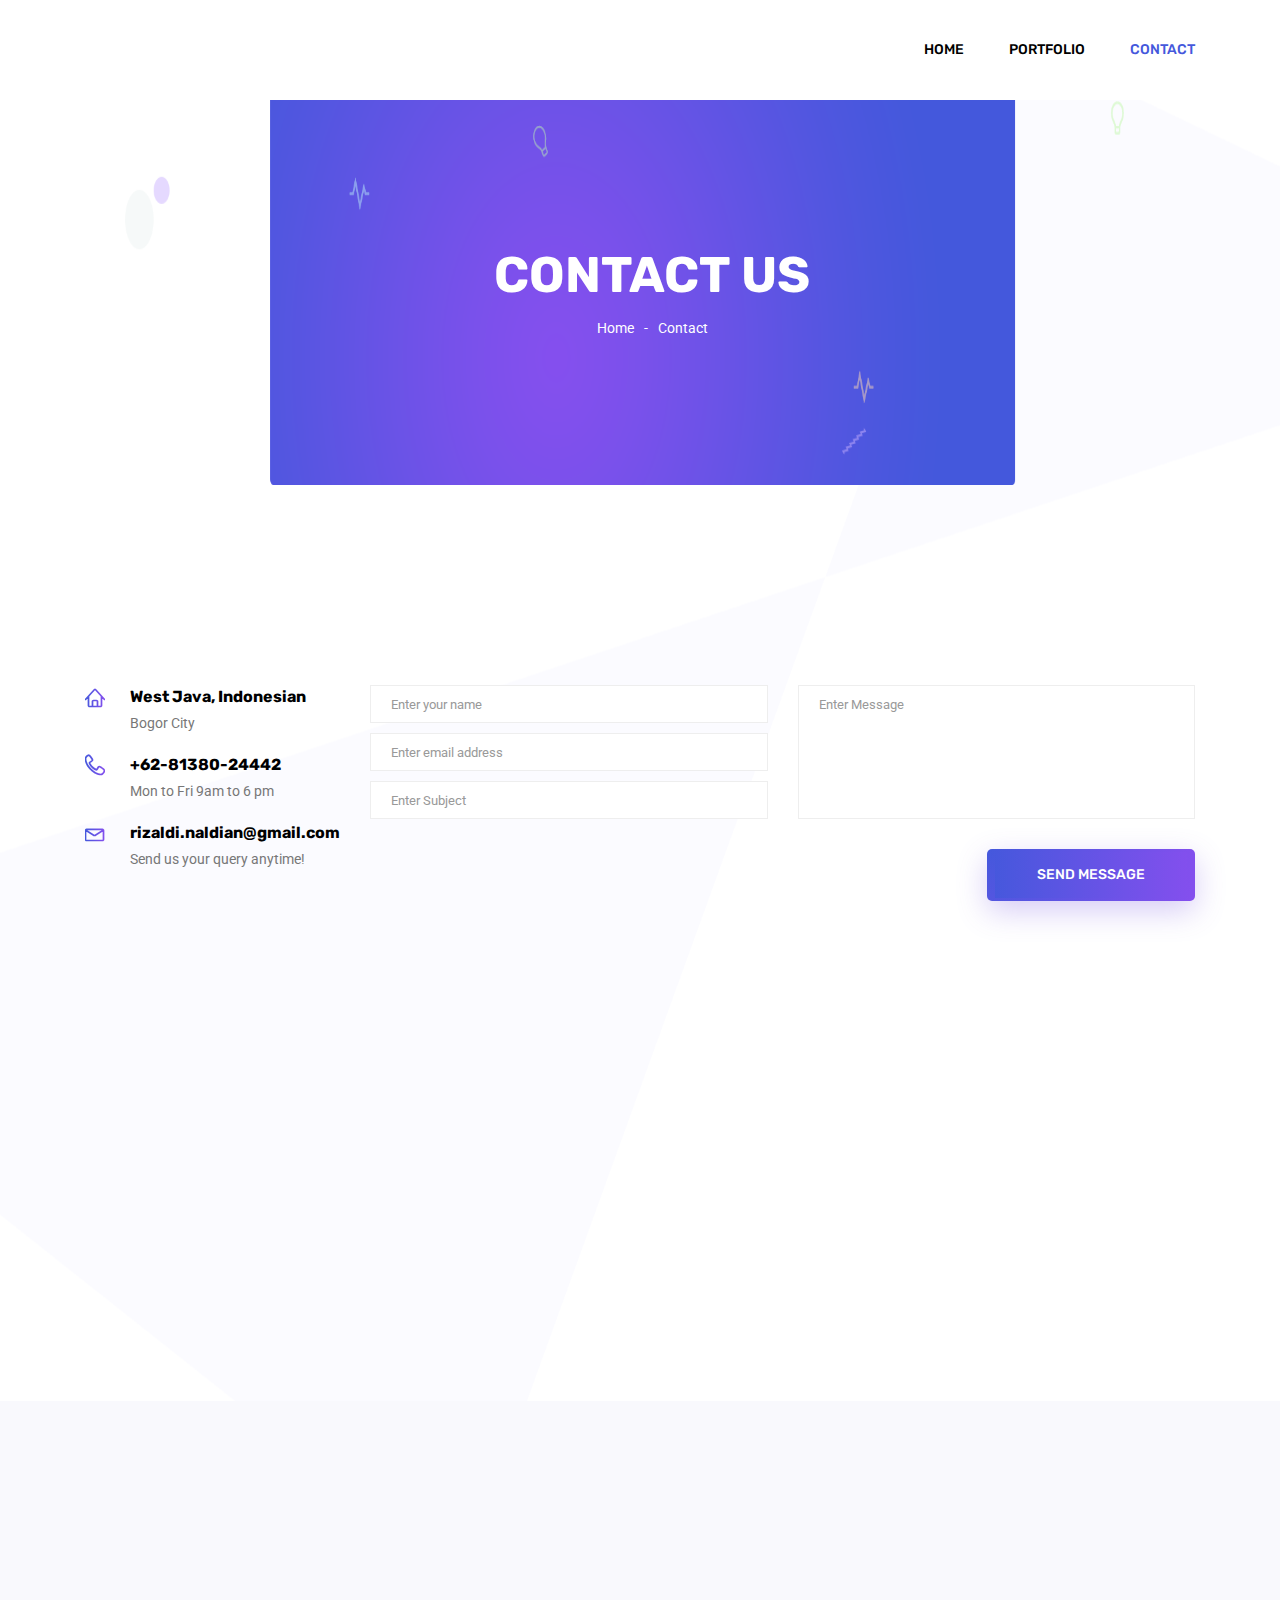
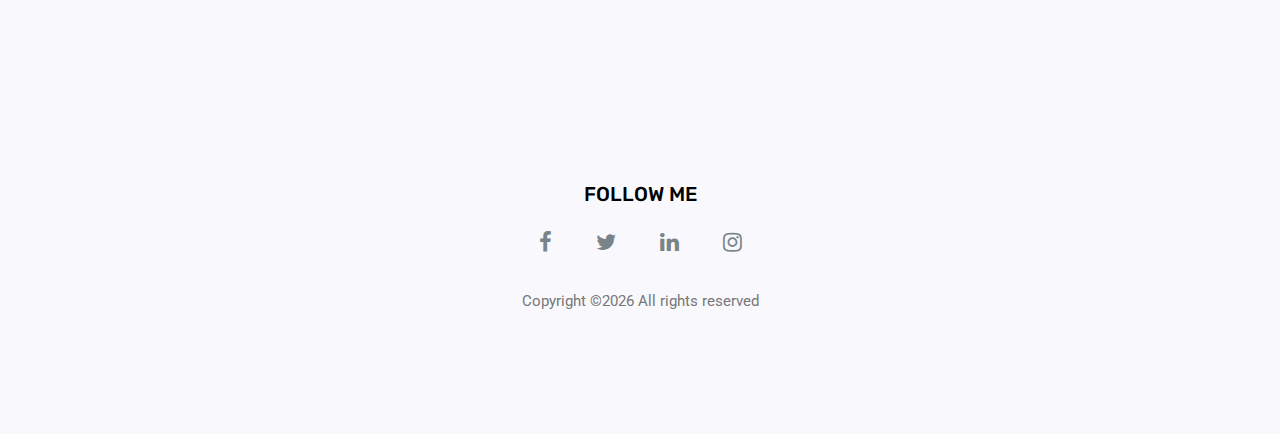
==== commit 150561c3: "update porto" ====
--- a/contact.html
+++ b/contact.html
@@ -37,9 +37,8 @@
 					<div class="collapse navbar-collapse offset" id="navbarSupportedContent">
 						<ul class="nav navbar-nav menu_nav justify-content-end">
 							<li class="nav-item"><a class="nav-link" href="index.html">Home</a></li>
-							<li class="nav-item"><a class="nav-link" href="about.html">About</a></li>
 							<li class="nav-item"><a class="nav-link" href="portfolio.html">Portfolio</a></li>
-				
+			
 							<li class="nav-item active"><a class="nav-link" href="contact.html">Contact</a></li>
 						</ul>
 					</div>
@@ -73,41 +72,41 @@
                     <div class="contact_info">
                         <div class="info_item">
                             <i class="lnr lnr-home"></i>
-                            <h6>California, United States</h6>
-                            <p>Santa monica bullevard</p>
+                            <h6>West Java, Indonesian</h6>
+                            <p>Bogor City</p>
                         </div>
                         <div class="info_item">
                             <i class="lnr lnr-phone-handset"></i>
-                            <h6><a href="#">00 (440) 9865 562</a></h6>
+                            <h6><a href="#">+62-81380-24442</a></h6>
                             <p>Mon to Fri 9am to 6 pm</p>
                         </div>
                         <div class="info_item">
                             <i class="lnr lnr-envelope"></i>
-                            <h6><a href="#">support@colorlib.com</a></h6>
+                            <h6><a href="#">rizaldi.naldian@gmail.com</a></h6>
                             <p>Send us your query anytime!</p>
                         </div>
                     </div>
                 </div>
                 <div class="col-lg-9">
-                    <form class="row contact_form" action="contact_process.php" method="post" id="contactForm" novalidate="novalidate">
+                    <form class="row contact_form" action="contact_process.php" method="post" id="contactForm" novalidate="novalidate" onsubmit="return sendEmail();">
                         <div class="col-md-6">
                             <div class="form-group">
-                                <input type="text" class="form-control" id="name" name="name" placeholder="Enter your name">
+                                <input type="text" class="form-control" id="name" name="name" placeholder="Enter your name" required>
                             </div>
                             <div class="form-group">
-                                <input type="email" class="form-control" id="email" name="email" placeholder="Enter email address">
+                                <input type="email" class="form-control" id="email" name="email" placeholder="Enter email address" required>
                             </div>
                             <div class="form-group">
-                                <input type="text" class="form-control" id="subject" name="subject" placeholder="Enter Subject">
+                                <input type="text" class="form-control" id="subject" name="subject" placeholder="Enter Subject" required>
                             </div>
                         </div>
                         <div class="col-md-6">
                             <div class="form-group">
-                                <textarea class="form-control" name="message" id="message" rows="1" placeholder="Enter Message"></textarea>
+                                <textarea class="form-control" name="message" id="message" rows="1" placeholder="Enter Message" required></textarea>
                             </div>
                         </div>
                         <div class="col-md-12 text-right">
-                            <button type="submit" value="submit" class="primary_btn">
+                            <button type="submit" class="primary_btn">
                                 <span>Send Message</span>
                             </button>
                         </div>
@@ -139,24 +138,41 @@
                             <h4>Follow Me</h4>
                         </div>
                         <div class="footer_social">
-                            <a href="#"><i class="fa fa-facebook"></i></a>
-                            <a href="#"><i class="fa fa-twitter"></i></a>
-                            <a href="#"><i class="fa fa-dribbble"></i></a>
-                            <a href="#"><i class="fa fa-behance"></i></a>
-                        </div>
+							<a href="https://www.facebook.com/profile.php?id=100073592903059"><i class="fa fa-facebook"></i></a>
+							<a href="https://x.com/Rizaldi_naldi"><i class="fa fa-twitter"></i></a>
+							<a href="https://www.linkedin.com/in/rizaldinaldianputra/"><i class="fa fa-linkedin"></i></a>
+							<a href="https://www.instagram.com/rizaldinaldianputra"><i class="fa fa-instagram"></i></a>
+						</div>
                     </div>
                 </div>
             </div>
             <div class="row footer_bottom justify-content-center">
                 <p class="col-lg-8 col-sm-12 footer-text">
                     <!-- Link back to Colorlib can't be removed. Template is licensed under CC BY 3.0. -->
-Copyright &copy;<script>document.write(new Date().getFullYear());</script> All rights reserved | This template is made with <i class="fa fa-heart-o" aria-hidden="true"></i> by <a href="https://colorlib.com" target="_blank">Colorlib</a>
+Copyright &copy;<script>document.write(new Date().getFullYear());</script> All rights reserved
 <!-- Link back to Colorlib can't be removed. Template is licensed under CC BY 3.0. --></p>
             </div>
         </div>
     </footer>
     <!--================End Footer Area =================-->
+    <script>
+        function sendEmail() {
+            // Mengambil nilai dari field input
+            var name = document.getElementById('name').value;
+            var email = document.getElementById('email').value;
+            var subject = document.getElementById('subject').value;
+            var message = document.getElementById('message').value;
     
+            // Membuat URL Gmail dengan parameter yang diisi
+            var mailtoUrl = `https://mail.google.com/mail/?view=cm&fs=1&to=example@gmail.com&su=${encodeURIComponent(subject)}&body=Nama: ${encodeURIComponent(name)}%0AEmail: ${encodeURIComponent(email)}%0A%0A${encodeURIComponent(message)}`;
+    
+            // Membuka Gmail di tab baru
+            window.open(mailtoUrl, '_blank');
+    
+            // Mencegah pengiriman form
+            return false;
+        }
+    </script>
     <!-- Optional JavaScript -->
     <!-- jQuery first, then Popper.js, then Bootstrap JS -->
     <script src="js/jquery-3.2.1.min.js"></script>
@@ -171,7 +187,7 @@
     <script src="js/jquery.ajaxchimp.min.js"></script>
     <script src="js/mail-script.js"></script>
     <!--gmaps Js-->
-    <script src="https://maps.googleapis.com/maps/api/js?key=AIzaSyCjCGmQ0Uq4exrzdcL6rvxywDDOvfAu6eE"></script>
+        <script src="https://maps.googleapis.com/maps/api/js?key=AIzaSyCjCGmQ0Uq4exrzdcL6rvxywDDOvfAu6eE&callback=initMap&center=-6.5942,106.7893&zoom=12"></script>
     <script src="js/gmaps.min.js"></script>
     <script src="js/theme.js"></script>
 </body>
